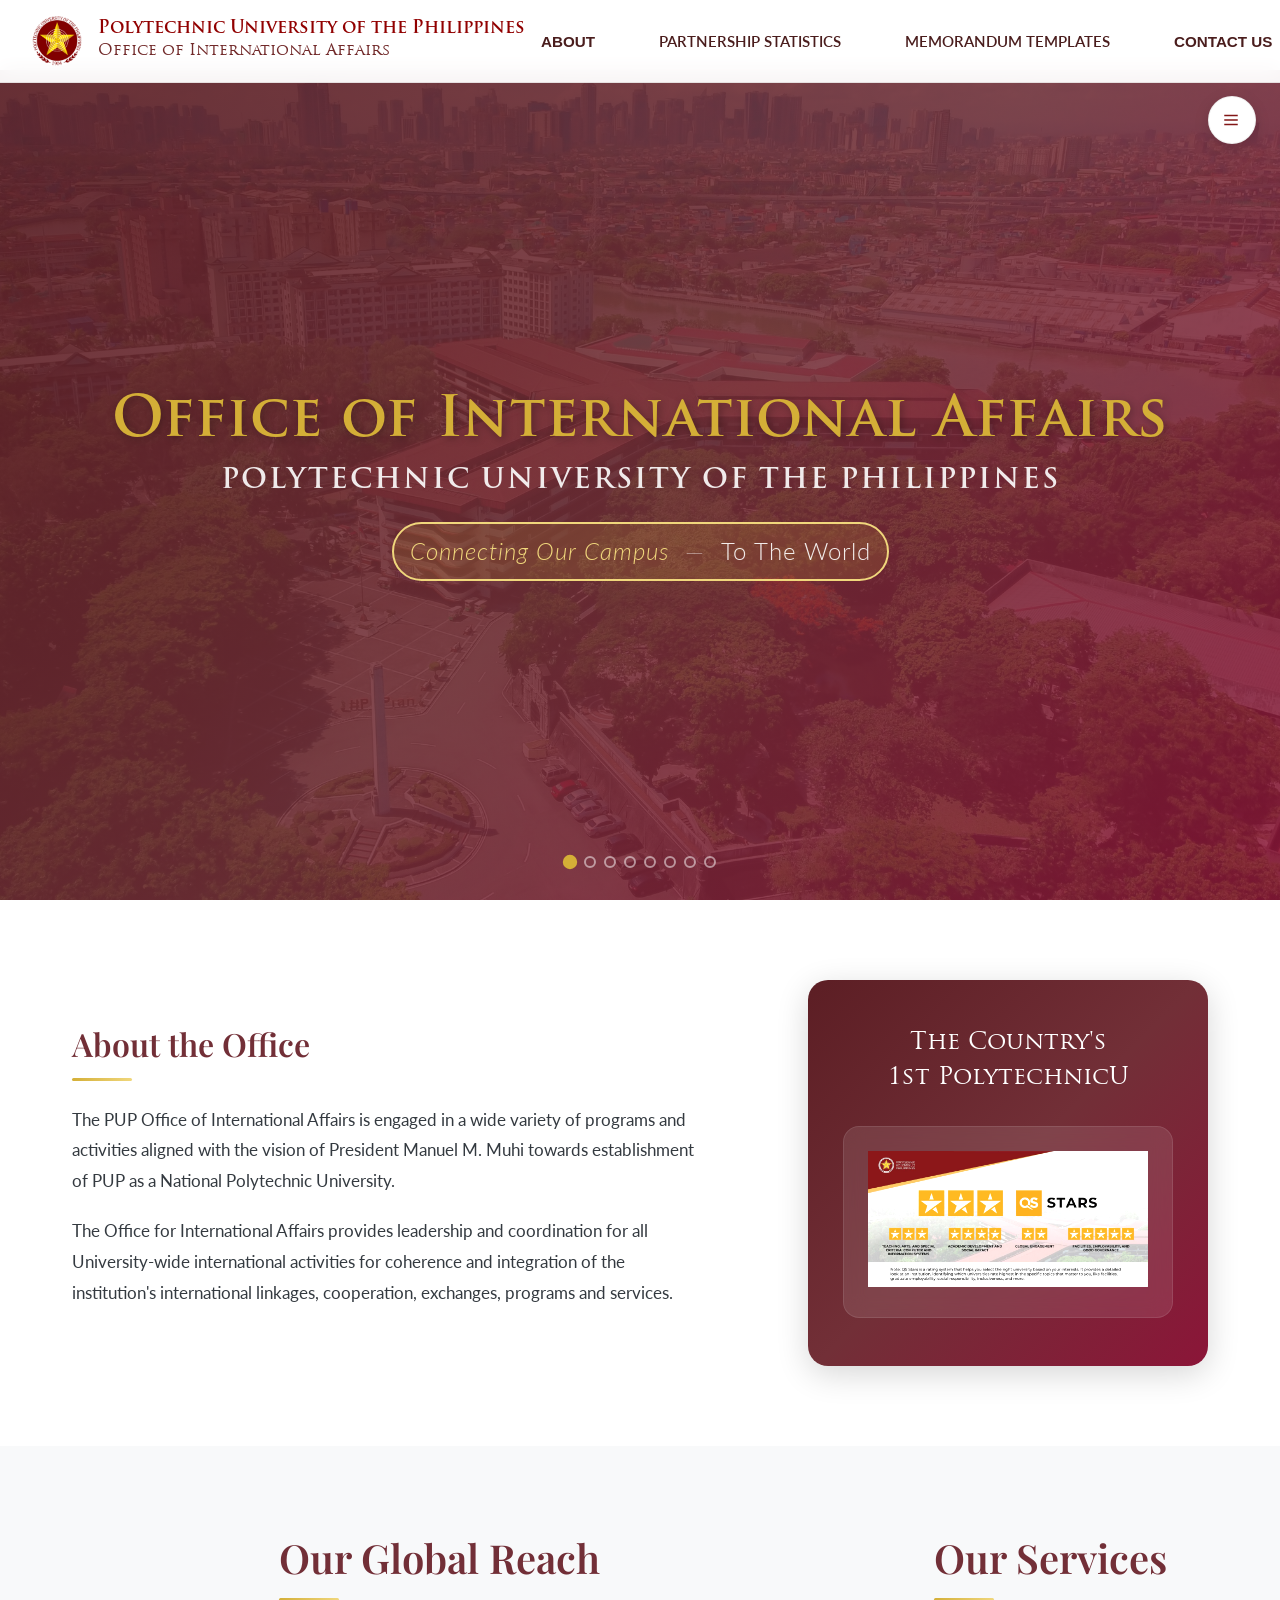
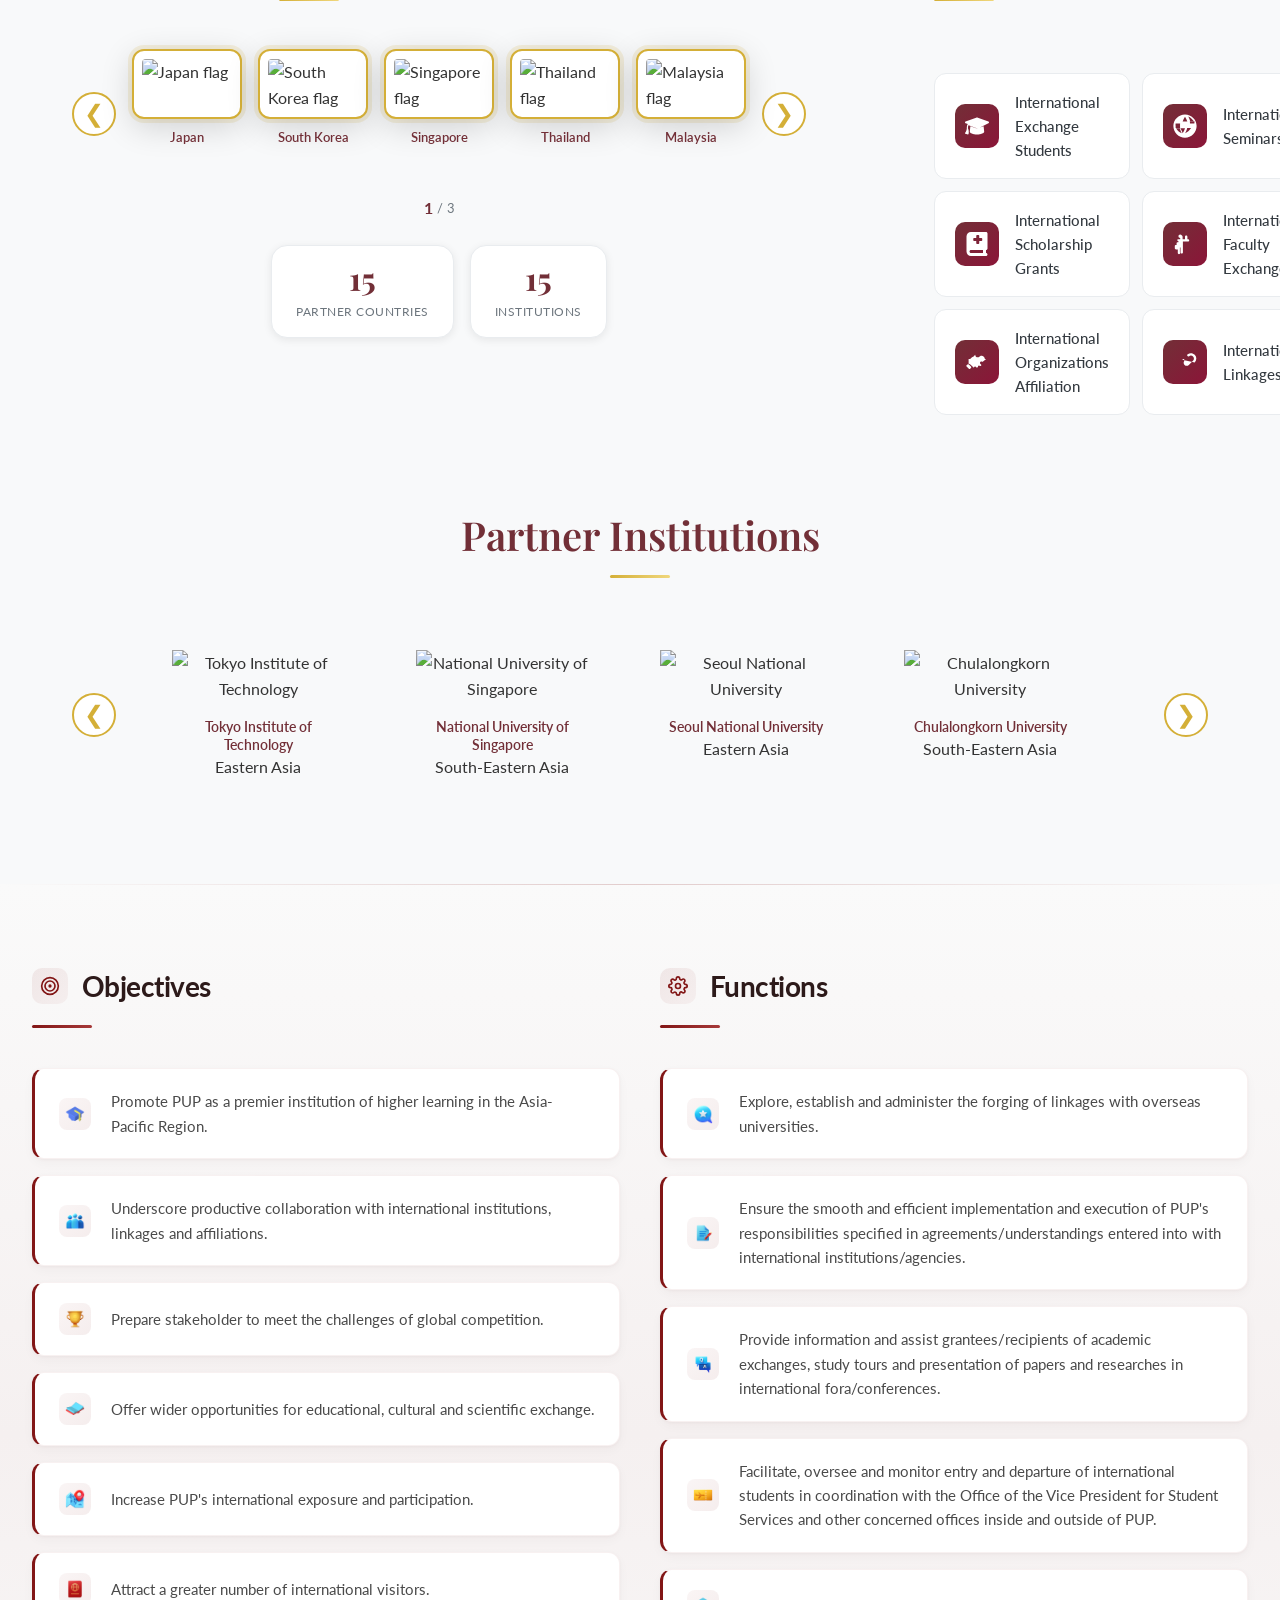
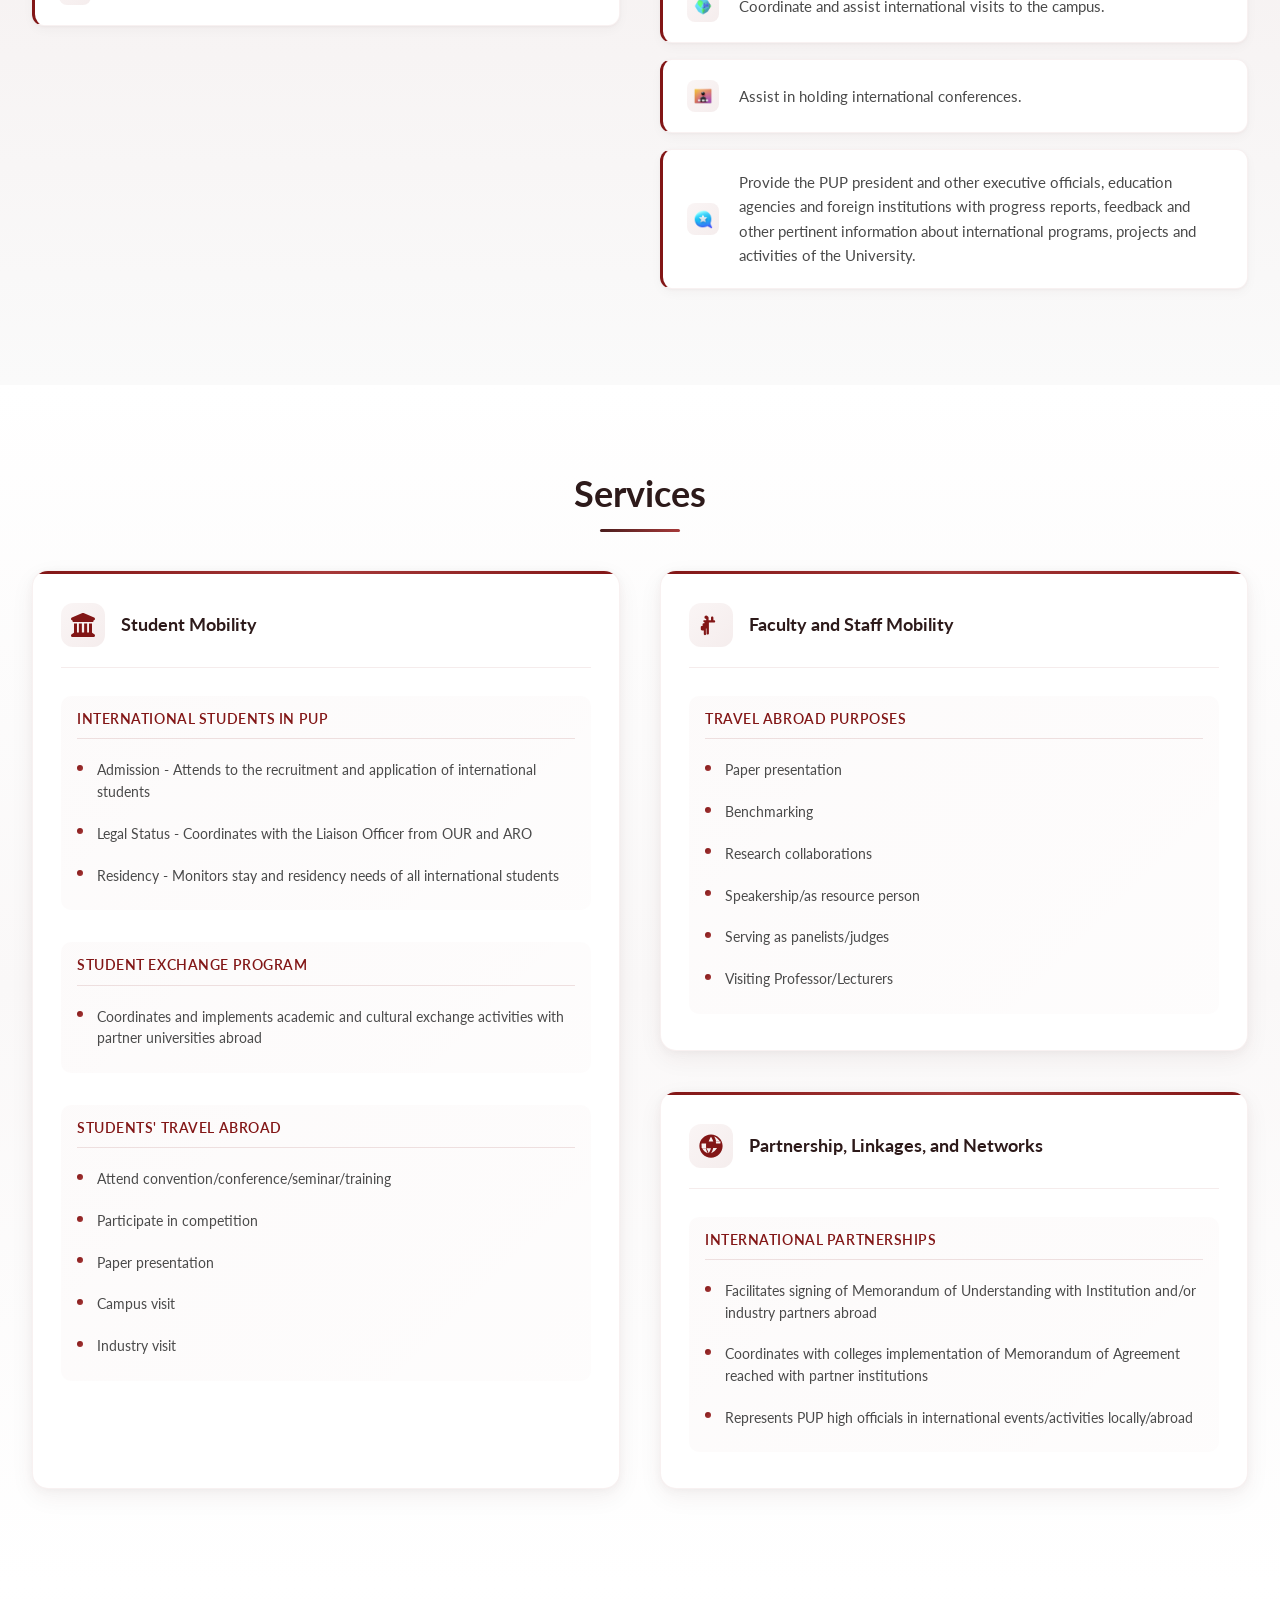
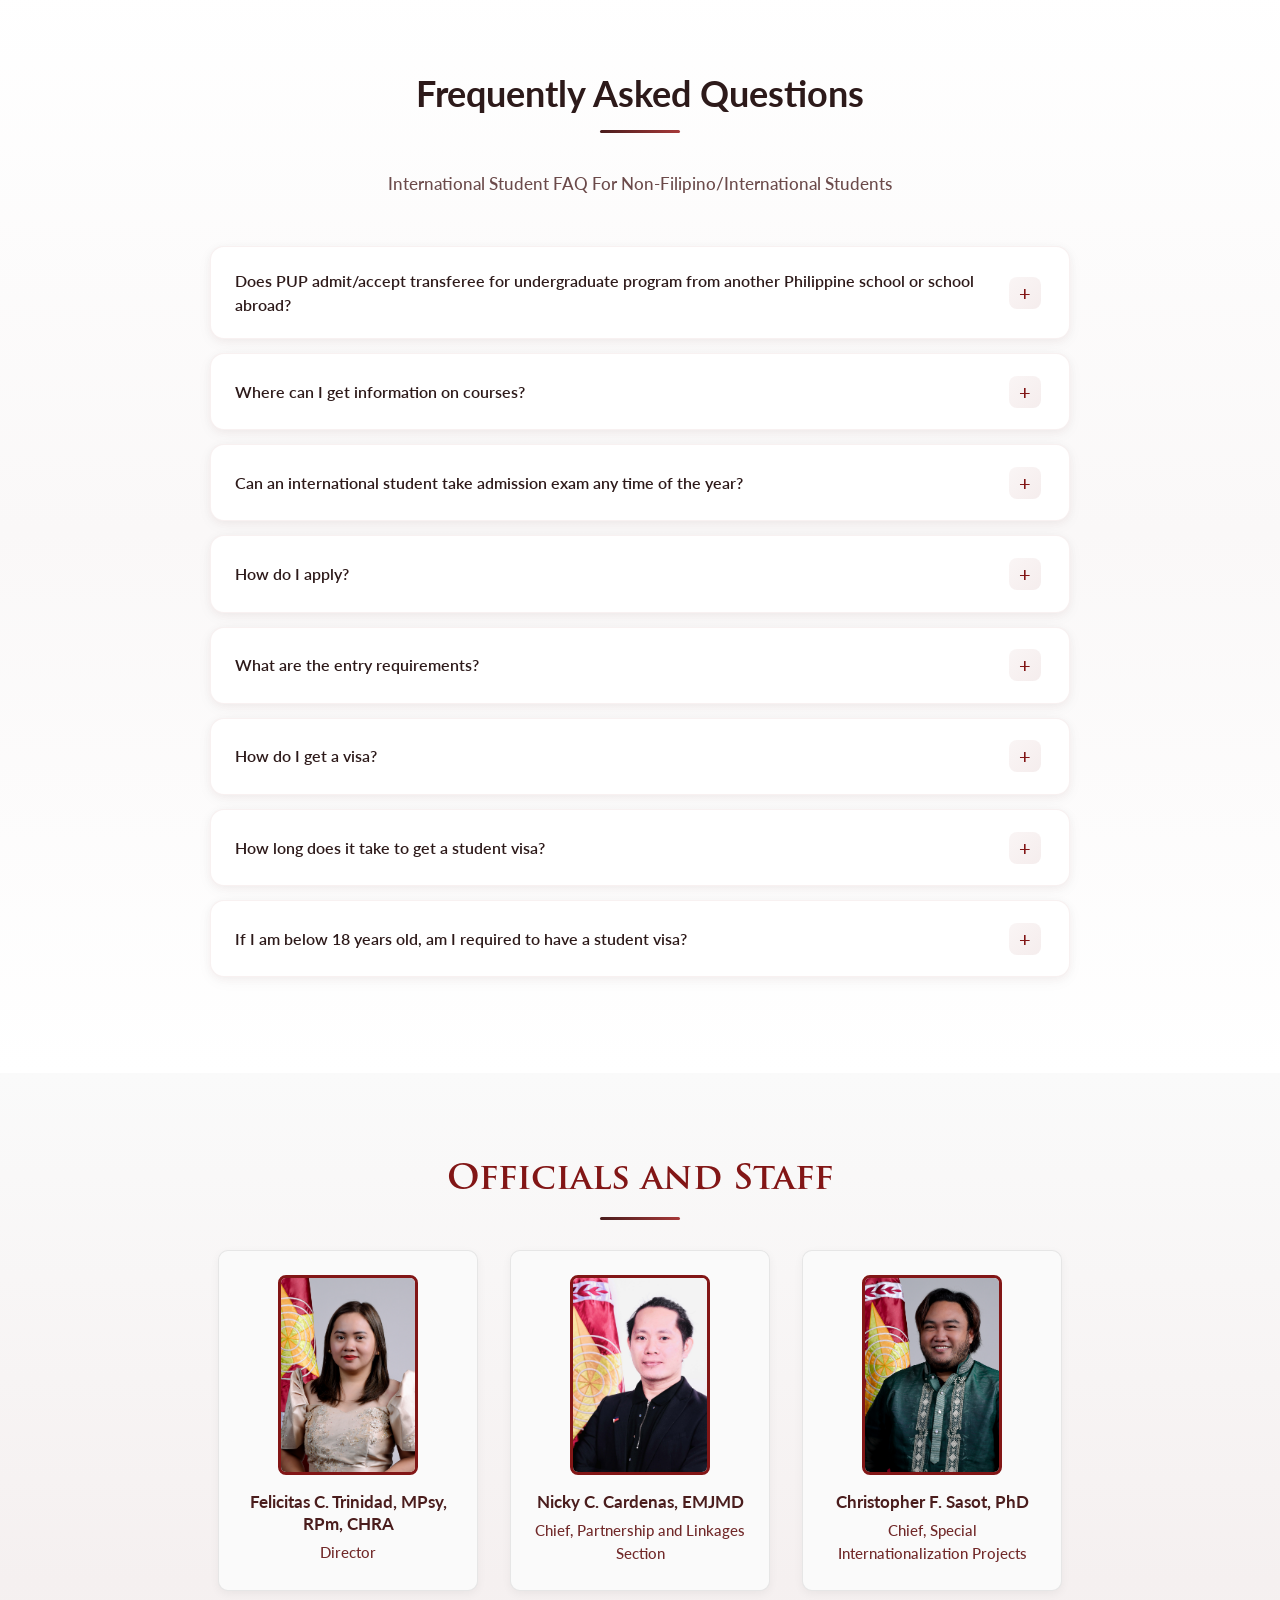
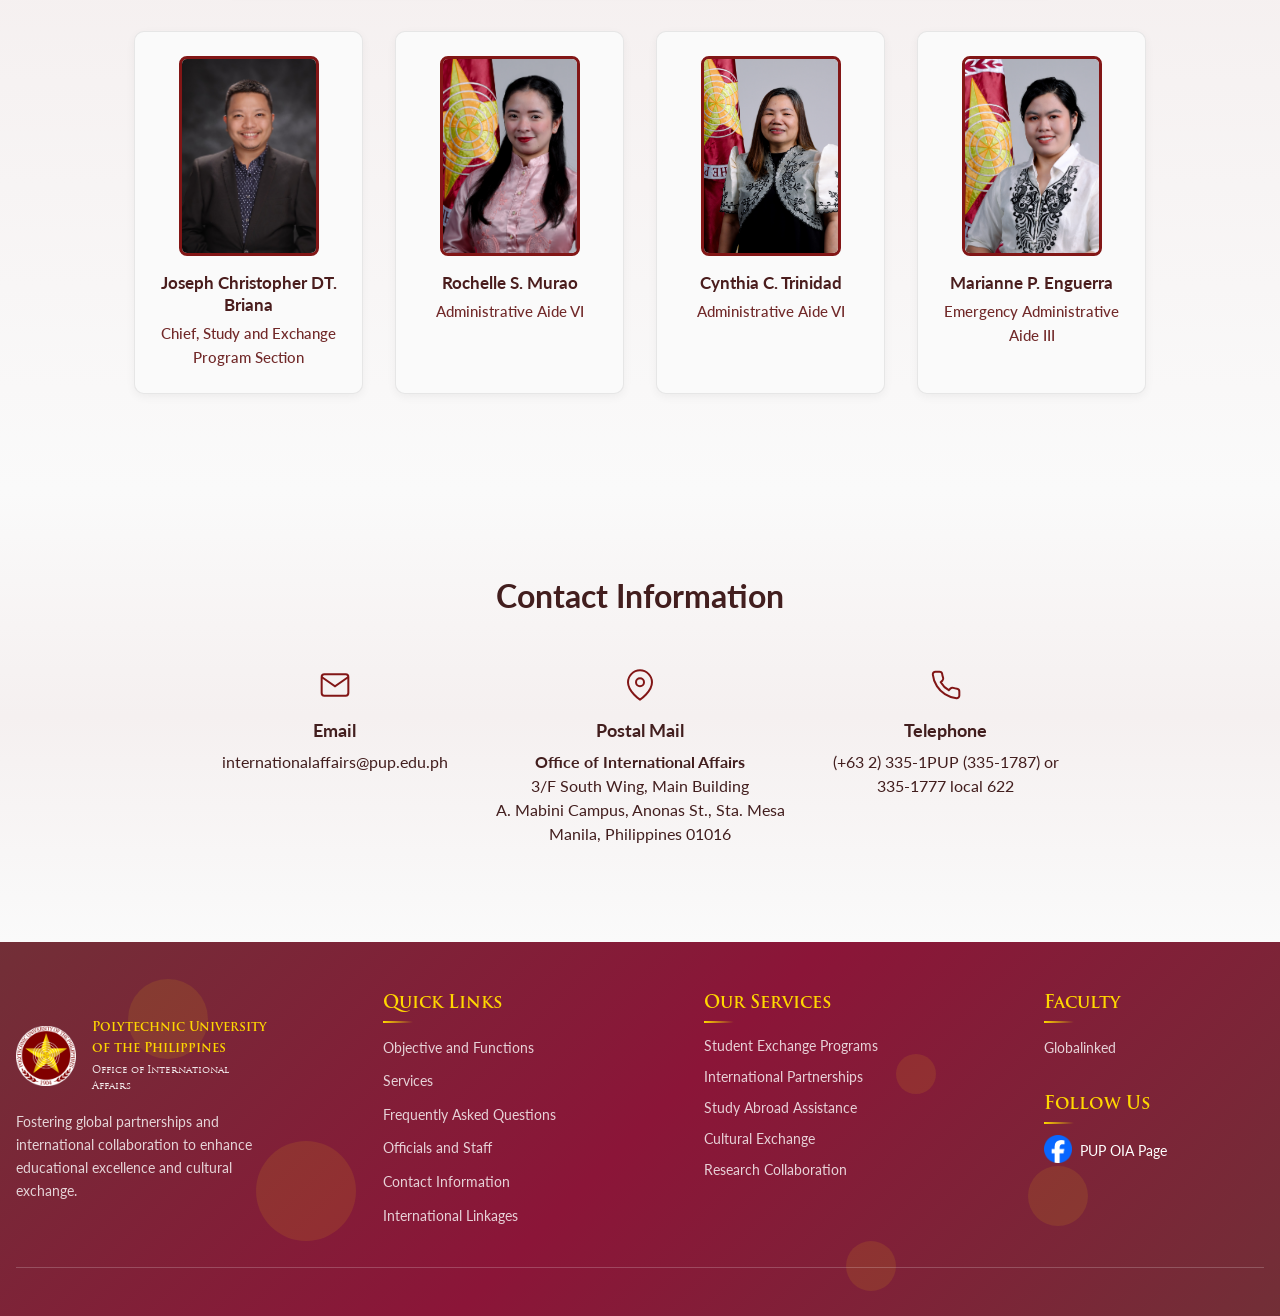
==== index.html @ 56d4d593 "Initial website upload" ====
<!DOCTYPE html>
<html lang="en">
<head>
  <meta charset="UTF-8" />
  <meta name="viewport" content="width=device-width, initial-scale=1.0" />
  <title>PUP Office of International Affairs</title>
  <link rel="stylesheet" href="css/styles.css" />
  <link href="https://fonts.googleapis.com/css2?family=Lato:wght@300;400;500;600;700&family=Playfair+Display:wght@400;600;700&display=swap" rel="stylesheet" />
</head>
<body>

<!-- ===== HEADER ===== -->
<header class="header" id="site-header">
  <div class="header-container">
    <a href="index.html" class="logo-section">
      <img src="assets/logo.png" alt="PUP Logo" class="logo" />
      <div class="university-info">
        <h1>Polytechnic University of the Philippines</h1>
        <p>Office of International Affairs</p>
      </div>
    </a>
    <div class="header-right">
      <nav class="nav" id="main-nav">
        <button class="nav-item" onclick="scrollToSection('about-hero-edge')">ABOUT</button>
        <a href="mou-moa.html" class="nav-item">PARTNERSHIP STATISTICS</a>
        <a href="templates.html" class="nav-item">MEMORANDUM TEMPLATES</a>
        <button class="nav-item" onclick="scrollToSection('contact')">CONTACT US</button>
      </nav>
      <button class="mobile-menu-toggle" id="mobile-menu-toggle" aria-label="Toggle menu">
        <span></span><span></span><span></span>
      </button>
    </div>
  </div>
</header>

<!-- ===== TOC BUTTON ===== -->
<div class="oia-toc-wrapper" id="toc-wrapper">
  <button type="button" class="oia-toc-button oia-toc-button--white" id="toc-button" aria-expanded="false" aria-label="Open table of contents">
    <svg class="oia-toc-icon" viewBox="0 0 24 24" fill="none" stroke="currentColor" stroke-width="2"><line x1="3" y1="6" x2="21" y2="6"/><line x1="3" y1="12" x2="21" y2="12"/><line x1="3" y1="18" x2="21" y2="18"/></svg>
    <span class="oia-toc-label">Table of Contents</span>
  </button>
  <div class="oia-toc-menu" id="toc-menu">
    <button class="oia-toc-link" onclick="scrollToSection('about-hero-edge')">
      <svg width="16" height="16" viewBox="0 0 24 24" fill="none" stroke="currentColor" stroke-width="2"><circle cx="12" cy="12" r="10"/><line x1="12" y1="16" x2="12" y2="12"/><line x1="12" y1="8" x2="12.01" y2="8"/></svg>
      About Us
    </button>
    <button class="oia-toc-link" onclick="scrollToSection('objectives')">
      <svg width="16" height="16" viewBox="0 0 24 24" fill="none" stroke="currentColor" stroke-width="2"><circle cx="12" cy="12" r="10"/><circle cx="12" cy="12" r="6"/><circle cx="12" cy="12" r="2"/></svg>
      Objectives &amp; Functions
    </button>
    <button class="oia-toc-link" onclick="scrollToSection('services')">
      <svg width="16" height="16" viewBox="0 0 24 24" fill="none" stroke="currentColor" stroke-width="2"><polygon points="12 2 2 7 12 12 22 7 12 2"/><polyline points="2 17 12 22 22 17"/><polyline points="2 12 12 17 22 12"/></svg>
      Services
    </button>
    <button class="oia-toc-link" onclick="scrollToSection('faq')">
      <svg width="16" height="16" viewBox="0 0 24 24" fill="none" stroke="currentColor" stroke-width="2"><circle cx="12" cy="12" r="10"/><path d="M9.09 9a3 3 0 0 1 5.83 1c0 2-3 3-3 3"/><line x1="12" y1="17" x2="12.01" y2="17"/></svg>
      FAQ
    </button>
    <button class="oia-toc-link" onclick="scrollToSection('officials')">
      <svg width="16" height="16" viewBox="0 0 24 24" fill="none" stroke="currentColor" stroke-width="2"><path d="M17 21v-2a4 4 0 0 0-4-4H5a4 4 0 0 0-4 4v2"/><circle cx="9" cy="7" r="4"/><path d="M23 21v-2a4 4 0 0 0-3-3.87"/><path d="M16 3.13a4 4 0 0 1 0 7.75"/></svg>
      Officials &amp; Staff
    </button>
    <button class="oia-toc-link" onclick="scrollToSection('contact')">
      <svg width="16" height="16" viewBox="0 0 24 24" fill="none" stroke="currentColor" stroke-width="2"><path d="M4 4h16c1.1 0 2 .9 2 2v12c0 1.1-.9 2-2 2H4c-1.1 0-2-.9-2-2V6c0-1.1.9-2 2-2z"/><polyline points="22,6 12,13 2,6"/></svg>
      Contact
    </button>
  </div>
</div>

<!-- ===== HERO / MAIN BANNER ===== -->
<section id="main-banner" class="oia-main-banner">
  <div class="oia-hero-section" id="hero-section">
    <div class="oia-hero-background">
      <div class="oia-hero-slide oia-hero-slide--active" style="background-image: url('assets/pup-main-building.jpg')"></div>
      <div class="oia-hero-slide" style="background-image: url('assets/oia/OIA_P1.jpg')"></div>
      <div class="oia-hero-slide" style="background-image: url('assets/oia/OIA_P2.jpg')"></div>
      <div class="oia-hero-slide" style="background-image: url('assets/pup-main-building.jpg')"></div>
      <div class="oia-hero-slide" style="background-image: url('assets/oia/OIA_P3.jpg')"></div>
      <div class="oia-hero-slide" style="background-image: url('assets/pup-main-building.jpg')"></div>
      <div class="oia-hero-slide" style="background-image: url('assets/oia/OIA_P4.jpg')"></div>
      <div class="oia-hero-slide" style="background-image: url('assets/pup-main-building.jpg')"></div>
      <div class="oia-hero-overlay"></div>
    </div>
    <div class="oia-hero-content">
      <h1 class="oia-hero-title">
        <span class="oia-title-accent">Office of International Affairs</span>
        <span class="oia-title-sub">Polytechnic University of the Philippines</span>
      </h1>
      <p class="oia-hero-tagline">
        <span class="oia-tagline-accent">Connecting Our Campus</span>
        <span class="oia-tagline-separator">&mdash;</span>
        <span class="oia-tagline-text">To The World</span>
      </p>
      <div class="oia-slide-indicators" id="slide-indicators">
        <button class="oia-slide-dot oia-slide-dot--active" data-slide="0" aria-label="Go to slide 1"></button>
        <button class="oia-slide-dot" data-slide="1" aria-label="Go to slide 2"></button>
        <button class="oia-slide-dot" data-slide="2" aria-label="Go to slide 3"></button>
        <button class="oia-slide-dot" data-slide="3" aria-label="Go to slide 4"></button>
        <button class="oia-slide-dot" data-slide="4" aria-label="Go to slide 5"></button>
        <button class="oia-slide-dot" data-slide="5" aria-label="Go to slide 6"></button>
        <button class="oia-slide-dot" data-slide="6" aria-label="Go to slide 7"></button>
        <button class="oia-slide-dot" data-slide="7" aria-label="Go to slide 8"></button>
      </div>
    </div>
  </div>

  <!-- Scroll marker for About Us -->
  <div id="about-hero-edge" style="height:0"></div>

  <!-- ===== ABOUT SECTION ===== -->
  <div id="about" class="oia-about-section">
    <div class="oia-section-container">
      <div class="oia-about-grid">
        <div class="oia-about-content">
          <h2 class="oia-about-title">About the Office</h2>
          <div class="oia-title-underline oia-title-underline--left"></div>
          <p class="oia-about-text">
            The PUP Office of International Affairs is engaged in a wide variety of programs and activities aligned with the vision of President Manuel M. Muhi towards establishment of PUP as a National Polytechnic University.
          </p>
          <p class="oia-about-text">
            The Office for International Affairs provides leadership and coordination for all University-wide international activities for coherence and integration of the institution's international linkages, cooperation, exchanges, programs and services.
          </p>
        </div>
        <div class="oia-recognition-card">
          <div class="oia-recognition-content">
            <div class="oia-polytechnic-text">
              <span class="oia-poly-line">The Country's</span>
              <span class="oia-poly-line">1st PolytechnicU</span>
            </div>
            <div class="oia-wuri-badge">
              <a href="assets/577342267_1281755067312027_5041505358784559960_n.jpg" target="_blank" rel="noopener noreferrer">
                <img src="assets/577342267_1281755067312027_5041505358784559960_n.jpg" alt="WURI Logo" class="oia-wuri-logo" />
              </a>
            </div>
          </div>
        </div>
      </div>
    </div>
  </div>

  <!-- ===== GLOBAL REACH & SERVICES ===== -->
  <div class="oia-global-section">
    <div class="oia-section-container">
      <div class="oia-global-content">
        <!-- Left: Our Global Reach -->
        <div class="oia-global-left">
          <div class="oia-global-header">
            <h2 class="oia-section-title">Our Global Reach</h2>
            <div class="oia-title-underline oia-title-underline--left"></div>
          </div>
          <div class="oia-flag-display">
            <div class="oia-flag-carousel-container">
              <button class="oia-carousel-arrow oia-carousel-arrow--left" id="flag-prev" aria-label="Previous countries">&#10094;</button>
              <div class="oia-flag-carousel-wrapper" id="flag-carousel">
                <!-- Flags will be populated by JS -->
                <div class="oia-flag-item oia-flag-item--active" data-index="0">
                  <div class="oia-flag-card">
                    <img src="https://flagcdn.com/ph.svg" alt="Philippines flag" class="oia-flag-img" />
                  </div>
                  <span class="oia-flag-name">Philippines</span>
                </div>
              </div>
              <button class="oia-carousel-arrow oia-carousel-arrow--right" id="flag-next" aria-label="Next countries">&#10095;</button>
            </div>
            <div class="oia-flag-counter">
              <span class="oia-counter-current" id="flag-counter-current">1</span>
              <span class="oia-counter-separator">/</span>
              <span class="oia-counter-total" id="flag-counter-total">1</span>
            </div>
          </div>
          <div class="oia-stats-row">
            <a href="mou-moa.html" class="oia-stat-box" style="cursor:pointer; text-decoration:none;">
              <span class="oia-stat-number" id="stat-countries">-</span>
              <span class="oia-stat-label">Partner Countries</span>
            </a>
            <a href="mou-moa.html" class="oia-stat-box" style="cursor:pointer; text-decoration:none;">
              <span class="oia-stat-number" id="stat-institutions">-</span>
              <span class="oia-stat-label">Institutions</span>
            </a>
          </div>
        </div>

        <!-- Right: Our Services -->
        <div class="oia-global-right">
          <div class="oia-services-header">
            <h2 class="oia-section-title">Our Services</h2>
            <div class="oia-title-underline oia-title-underline--left"></div>
          </div>
          <div class="oia-services-list">
            <div class="oia-service-item">
              <span class="oia-service-icon">
                <svg class="icon-svg" viewBox="0 0 640 512"><path fill="currentColor" d="M320 32c-8.1 0-16.1 1.4-23.7 4.1L15.8 137.4C6.3 140.9 0 149.9 0 160s6.3 19.1 15.8 22.6l57.9 20.9C57.3 229.3 48 259.8 48 291.9V320c0 28.4-10.8 57.7-22.3 80.8c-6.5 13-13.9 25.8-22.5 37.6C0 442.7-.9 448.3.9 453.4s6 8.9 11.2 10.2l64 16c4.2 1.1 8.7.3 12.4-2s6.3-6.1 7.1-10.4c8.6-42.8 4.3-81.2-2.1-108.7C90.3 344.3 86 329.8 80 320v-28.1c0-19.6 4.5-38.2 12.6-54.7l3.7-1.3 215.7 77.9c7.5 2.7 15.7 4.1 24 4.1s16.5-1.4 24-4.1L624.2 182.6c9.5-3.4 15.8-12.5 15.8-22.6s-6.3-19.1-15.8-22.6L343.7 36.1C336.1 33.4 328.1 32 320 32zM128 408c0 35.3 86 72 192 72s192-36.7 192-72l-15.3-145.4L343.7 317.8c-7.5 2.7-15.7 4.1-24 4.1s-16.5-1.4-24-4.1L142.3 262.6 128 408z"/></svg>
              </span>
              <span class="oia-service-title">International Exchange Students</span>
            </div>
            <div class="oia-service-item">
              <span class="oia-service-icon">
                <svg class="icon-svg" viewBox="0 0 496 512"><path fill="currentColor" d="M248 8C111 8 0 119 0 256s111 248 248 248 248-111 248-248S385 8 248 8zm193.2 152h-82.5c-9-44.4-24.1-82.2-43.2-109.1 50 18 90.6 57.5 125.7 109.1zM248 56c22.3 30.3 39.7 71.5 49.6 104H198.4c9.9-32.5 27.3-73.7 49.6-104zM48.2 248c-1.4-8-2.2-16.3-2.2-24 0-7.7.8-16 2.2-24h96.1c-1.5 15.7-2.3 31.8-2.3 48s.8 32.3 2.3 48H48.2zm7.6 56h82.5c9 44.4 24.1 82.2 43.2 109.1-50-18-90.6-57.5-125.7-109.1zM198.4 408c-9.9-32.5-27.3-73.7-49.6-104h99.2c-9.9 30.5-27.3 71.5-49.6 104zm52.8 1.1c19.1-26.9 34.2-64.7 43.2-109.1h82.5c-35.1 51.6-75.7 91.1-125.7 109.1zM351.7 248c1.5-15.7 2.3-31.8 2.3-48s-.8-32.3-2.3-48h96.1c1.4 8 2.2 16.3 2.2 24 0 7.7-.8 16-2.2 24H351.7z"/></svg>
              </span>
              <span class="oia-service-title">International Seminars/Fora</span>
            </div>
            <div class="oia-service-item">
              <span class="oia-service-icon">
                <svg class="icon-svg" viewBox="0 0 448 512"><path fill="currentColor" d="M96 0C43 0 0 43 0 96V416c0 53 43 96 96 96H384h32c17.7 0 32-14.3 32-32s-14.3-32-32-32V384c17.7 0 32-14.3 32-32V32c0-17.7-14.3-32-32-32H96zm0 384H352v64H96c-17.7 0-32-14.3-32-32s14.3-32 32-32zM208 80c0-8.8 7.2-16 16-16h32c8.8 0 16 7.2 16 16v48h48c8.8 0 16 7.2 16 16v32c0 8.8-7.2 16-16 16H272v48c0 8.8-7.2 16-16 16H224c-8.8 0-16-7.2-16-16V192H160c-8.8 0-16-7.2-16-16V144c0-8.8 7.2-16 16-16h48V80z"/></svg>
              </span>
              <span class="oia-service-title">International Scholarship Grants</span>
            </div>
            <div class="oia-service-item">
              <span class="oia-service-icon">
                <svg class="icon-svg" viewBox="0 0 640 512"><path fill="currentColor" d="M192 96a48 48 0 1 0 0-96 48 48 0 1 0 0 96zm-8 384V352h16V480c0 17.7 14.3 32 32 32s32-14.3 32-32V192h56 64 16c17.7 0 32-14.3 32-32s-14.3-32-32-32H384V64c0-17.7-14.3-32-32-32s-32 14.3-32 32v64H256V64c0-17.7-14.3-32-32-32s-32 14.3-32 32v64H136c-13.3 0-24 10.7-24 24s10.7 24 24 24h8v32H120c-13.3 0-24 10.7-24 24v48H72c-13.3 0-24 10.7-24 24v64c0 17.7 14.3 32 32 32h48v96c0 17.7 14.3 32 32 32s32-14.3 32-32z"/></svg>
              </span>
              <span class="oia-service-title">International Faculty Exchange</span>
            </div>
            <div class="oia-service-item">
              <span class="oia-service-icon">
                <svg class="icon-svg" viewBox="0 0 640 512"><path fill="currentColor" d="M272.2 64.6l-51.1 51.1c-15.3 4.2-29.5 11.9-41.5 22.5L153 161.9C142.8 171 129.5 176 115.8 176H96V304c20.4 .6 39.8 8.9 54.3 23.4l35.6 35.6 7 7c0 0 0 0 0 0L219.9 397c6.2 6.2 16.4 6.2 22.6 0c1.7-1.7 3-3.7 3.7-5.8c2.8-7.7 9.3-13.5 17.3-15.3s16.4 .6 22.2 6.5L296.5 393c11.6 11.6 30.4 11.6 42 0c5.4-5.4 8.3-12.3 8.6-19.4c.4-8.8 5.2-16.6 13.1-20.8s17.2-3.9 24.7 1.2l11.1 7.6c8.8 6 20.8 4.9 28.4-2.7l7.9-7.9c6.1-6.1 6.1-16 0-22.1l-23.6-23.6c-6.6-6.6-10.3-15.5-10.3-24.8c0-9.3 3.7-18.2 10.3-24.8l21.7-21.7c3.3 3.6 7.1 6.9 11.2 9.6l0 0c12.1 7.8 27.5 7.5 39.3-.5L564.8 176H528V166.5c0-14.7-5.8-28.9-16.1-39.3L486.3 101.5c-9.5-9.5-22.2-14.9-35.6-14.9H432.5c-8 0-15.7 2.5-22.2 7.2l-36.8 26.3c-6.5 4.6-14.2 7.2-22.2 7.2H315.9C295.1 127.3 276.2 99 272.2 64.6zM42.3 377.7c-4.3-4.3-6.7-10.2-6.7-16.3s2.4-12 6.7-16.3l25.1-25.1c4.3-4.3 10.2-6.7 16.3-6.7s12 2.4 16.3 6.7l9.2 9.2 42 42 9.2 9.2c4.3 4.3 6.7 10.2 6.7 16.3s-2.4 12-6.7 16.3l-25.1 25.1c-4.3 4.3-10.2 6.7-16.3 6.7s-12-2.4-16.3-6.7L42.3 377.7z"/></svg>
              </span>
              <span class="oia-service-title">International Organizations Affiliation</span>
            </div>
            <div class="oia-service-item">
              <span class="oia-service-icon">
                <svg class="icon-svg" viewBox="0 0 640 512"><path fill="currentColor" d="M579.8 267.7c56.5-56.5 56.5-148 0-204.5c-50-50-128.8-56.5-186.3-15.4l-1.6 1.1c-14.4 10.3-17.7 30.3-7.4 44.6s30.3 17.7 44.6 7.4l1.6-1.1c32.1-22.9 76-19.3 103.8 8.6c31.5 31.5 31.5 82.5 0 114L422.3 334.8c-31.5 31.5-82.5 31.5-114 0c-27.9-27.9-31.5-71.8-8.6-103.8l1.1-1.6c10.3-14.4 6.9-34.4-7.4-44.6s-34.4-6.9-44.6 7.4l-1.1 1.6C206 eli250.5 212.5 329.3 262.4 379.2c56.5 56.5 148 56.5 204.5 0L579.8 267.7zM60.2 244.3c-56.5 56.5-56.5 148 0 204.5c50 50 128.8 56.5 186.3 15.4l1.6-1.1c14.4-10.3 17.7-30.3 7.4-44.6s-30.3-17.7-44.6-7.4l-1.6 1.1c-32.1 22.9-76 19.3-103.8-8.6C74 372.1 74 321.1 105.5 289.5L217.7 177.2c31.5-31.5 82.5-31.5 114 0c27.9 27.9 31.5 71.8 8.6 103.8l-1.1 1.6c-10.3 14.4-6.9 34.4 7.4 44.6s34.4 6.9 44.6-7.4l1.1-1.6C433.5 261.5 427 182.7 377.1 132.8c-56.5-56.5-148-56.5-204.5 0L60.2 244.3z"/></svg>
              </span>
              <span class="oia-service-title">International Linkages</span>
            </div>
          </div>
        </div>
      </div>
    </div>
  </div>

  <!-- ===== PARTNER INSTITUTIONS ===== -->
  <div class="oia-partners-section">
    <div class="oia-section-container">
      <div class="oia-partners-header">
        <h2 class="oia-section-title">Partner Institutions</h2>
        <div class="oia-title-underline"></div>
      </div>
      <div class="oia-partners-carousel-container" id="partners-carousel-container">
        <button class="oia-carousel-arrow oia-carousel-arrow--left" id="partner-prev" aria-label="Previous institutions">&#10094;</button>
        <div class="oia-partners-carousel-wrapper">
          <div class="oia-partners-carousel" id="partners-carousel">
            <!-- Partner cards will be populated by JS -->
          </div>
        </div>
        <button class="oia-carousel-arrow oia-carousel-arrow--right" id="partner-next" aria-label="Next institutions">&#10095;</button>
      </div>
      <div class="oia-partners-loading" id="partners-loading">
        <div class="oia-loading-spinner"></div>
        <p>Loading partner institutions...</p>
      </div>
    </div>
  </div>
</section>

<!-- ===== OBJECTIVES & FUNCTIONS ===== -->
<section class="pup-io-objectives-functions" id="objectives">
  <div class="pup-io-container">
    <div class="pup-io-content-grid">
      <!-- Objectives -->
      <div class="pup-io-objectives-section">
        <div class="pup-io-section-header">
          <svg class="pup-io-section-icon" viewBox="0 0 24 24" fill="currentColor"><circle cx="12" cy="12" r="10" fill="none" stroke="currentColor" stroke-width="2"/><circle cx="12" cy="12" r="6" fill="none" stroke="currentColor" stroke-width="2"/><circle cx="12" cy="12" r="2"/></svg>
          <h3 class="pup-io-section-title">Objectives</h3>
        </div>
        <div class="pup-io-cards-container">
          <div class="pup-io-objective-card">
            <img src="assets/gradcap.png" alt="Icon" class="pup-io-card-icon-img" />
            <p class="pup-io-card-text">Promote PUP as a premier institution of higher learning in the Asia-Pacific Region.</p>
          </div>
          <div class="pup-io-objective-card">
            <img src="assets/collaboration.png" alt="Icon" class="pup-io-card-icon-img" />
            <p class="pup-io-card-text">Underscore productive collaboration with international institutions, linkages and affiliations.</p>
          </div>
          <div class="pup-io-objective-card">
            <img src="assets/trophy.png" alt="Icon" class="pup-io-card-icon-img" />
            <p class="pup-io-card-text">Prepare stakeholder to meet the challenges of global competition.</p>
          </div>
          <div class="pup-io-objective-card">
            <img src="assets/learning.png" alt="Icon" class="pup-io-card-icon-img" />
            <p class="pup-io-card-text">Offer wider opportunities for educational, cultural and scientific exchange.</p>
          </div>
          <div class="pup-io-objective-card">
            <img src="assets/global-map.png" alt="Icon" class="pup-io-card-icon-img" />
            <p class="pup-io-card-text">Increase PUP's international exposure and participation.</p>
          </div>
          <div class="pup-io-objective-card">
            <img src="assets/passport.png" alt="Icon" class="pup-io-card-icon-img" />
            <p class="pup-io-card-text">Attract a greater number of international visitors.</p>
          </div>
        </div>
      </div>

      <!-- Functions -->
      <div class="pup-io-functions-section">
        <div class="pup-io-section-header">
          <svg class="pup-io-section-icon" viewBox="0 0 24 24" fill="none" stroke="currentColor" stroke-width="2"><circle cx="12" cy="12" r="3"/><path d="M19.4 15a1.65 1.65 0 0 0 .33 1.82l.06.06a2 2 0 0 1 0 2.83 2 2 0 0 1-2.83 0l-.06-.06a1.65 1.65 0 0 0-1.82-.33 1.65 1.65 0 0 0-1 1.51V21a2 2 0 0 1-2 2 2 2 0 0 1-2-2v-.09A1.65 1.65 0 0 0 9 19.4a1.65 1.65 0 0 0-1.82.33l-.06.06a2 2 0 0 1-2.83 0 2 2 0 0 1 0-2.83l.06-.06A1.65 1.65 0 0 0 4.68 15a1.65 1.65 0 0 0-1.51-1H3a2 2 0 0 1-2-2 2 2 0 0 1 2-2h.09A1.65 1.65 0 0 0 4.6 9a1.65 1.65 0 0 0-.33-1.82l-.06-.06a2 2 0 0 1 0-2.83 2 2 0 0 1 2.83 0l.06.06A1.65 1.65 0 0 0 9 4.68a1.65 1.65 0 0 0 1-1.51V3a2 2 0 0 1 2-2 2 2 0 0 1 2 2v.09a1.65 1.65 0 0 0 1 1.51 1.65 1.65 0 0 0 1.82-.33l.06-.06a2 2 0 0 1 2.83 0 2 2 0 0 1 0 2.83l-.06.06a1.65 1.65 0 0 0-.33 1.82V9a1.65 1.65 0 0 0 1.51 1H21a2 2 0 0 1 2 2 2 2 0 0 1-2 2h-.09a1.65 1.65 0 0 0-1.51 1z"/></svg>
          <h3 class="pup-io-section-title">Functions</h3>
        </div>
        <div class="pup-io-cards-container">
          <div class="pup-io-function-card">
            <img src="assets/feedback.png" alt="Icon" class="pup-io-card-icon-img" />
            <p class="pup-io-card-text">Explore, establish and administer the forging of linkages with overseas universities.</p>
          </div>
          <div class="pup-io-function-card">
            <img src="assets/agreement.png" alt="Icon" class="pup-io-card-icon-img" />
            <p class="pup-io-card-text">Ensure the smooth and efficient implementation and execution of PUP's responsibilities specified in agreements/understandings entered into with international institutions/agencies.</p>
          </div>
          <div class="pup-io-function-card">
            <img src="assets/Info-icon.png" alt="Icon" class="pup-io-card-icon-img" />
            <p class="pup-io-card-text">Provide information and assist grantees/recipients of academic exchanges, study tours and presentation of papers and researches in international fora/conferences.</p>
          </div>
          <div class="pup-io-function-card">
            <img src="assets/student-travel.png" alt="Icon" class="pup-io-card-icon-img" />
            <p class="pup-io-card-text">Facilitate, oversee and monitor entry and departure of international students in coordination with the Office of the Vice President for Student Services and other concerned offices inside and outside of PUP.</p>
          </div>
          <div class="pup-io-function-card">
            <img src="assets/tour.png" alt="Icon" class="pup-io-card-icon-img" />
            <p class="pup-io-card-text">Coordinate and assist international visits to the campus.</p>
          </div>
          <div class="pup-io-function-card">
            <img src="assets/conference.png" alt="Icon" class="pup-io-card-icon-img" />
            <p class="pup-io-card-text">Assist in holding international conferences.</p>
          </div>
          <div class="pup-io-function-card">
            <img src="assets/feedback.png" alt="Icon" class="pup-io-card-icon-img" />
            <p class="pup-io-card-text">Provide the PUP president and other executive officials, education agencies and foreign institutions with progress reports, feedback and other pertinent information about international programs, projects and activities of the University.</p>
          </div>
        </div>
      </div>
    </div>
  </div>
</section>

<!-- ===== SERVICES ===== -->
<section id="services" class="services">
  <div class="container">
    <h2 class="section-title">Services</h2>
    <div class="services-grid">
      <!-- Student Mobility -->
      <div class="service-card">
        <div class="service-header">
          <div class="service-icon">
            <svg class="service-icon-img icon-svg" viewBox="0 0 512 512"><path fill="currentColor" d="M243.4 2.6l-224 96c-14 6-21.8 21-18.7 35.8S16.8 160 32 160v8c0 13.3 10.7 24 24 24H456c13.3 0 24-10.7 24-24v-8c15.2 0 28.3-10.7 31.3-25.6s-4.7-29.8-18.7-35.8l-224-96c-8-3.4-17.2-3.4-25.2 0zM128 224H64V420.3c-.6.3-1.2.7-1.8 1.1l-48 32c-11.7 7.8-17 22.4-12.9 35.9S17.9 512 32 512H480c14.1 0 26.5-9.2 30.6-22.7s-1.1-28.1-12.9-35.9l-48-32c-.6-.4-1.2-.7-1.8-1.1V224H384V416H344V224H280V416H232V224H168V416H128V224z"/></svg>
          </div>
          <h3>Student Mobility</h3>
        </div>
        <div class="service-content">
          <div class="subsection">
            <h4>International Students in PUP</h4>
            <ul>
              <li>Admission - Attends to the recruitment and application of international students</li>
              <li>Legal Status - Coordinates with the Liaison Officer from OUR and ARO</li>
              <li>Residency - Monitors stay and residency needs of all international students</li>
            </ul>
          </div>
          <div class="subsection">
            <h4>Student Exchange Program</h4>
            <ul>
              <li>Coordinates and implements academic and cultural exchange activities with partner universities abroad</li>
            </ul>
          </div>
          <div class="subsection">
            <h4>Students' Travel Abroad</h4>
            <ul>
              <li>Attend convention/conference/seminar/training</li>
              <li>Participate in competition</li>
              <li>Paper presentation</li>
              <li>Campus visit</li>
              <li>Industry visit</li>
            </ul>
          </div>
        </div>
      </div>

      <!-- Faculty and Staff Mobility -->
      <div class="service-card faculty-staff">
        <div class="service-header">
          <div class="service-icon">
            <svg class="service-icon-img icon-svg" viewBox="0 0 640 512"><path fill="currentColor" d="M192 96a48 48 0 1 0 0-96 48 48 0 1 0 0 96zm-8 384V352h16V480c0 17.7 14.3 32 32 32s32-14.3 32-32V192h56 64 16c17.7 0 32-14.3 32-32s-14.3-32-32-32H384V64c0-17.7-14.3-32-32-32s-32 14.3-32 32v64H256V64c0-17.7-14.3-32-32-32s-32 14.3-32 32v64H136c-13.3 0-24 10.7-24 24s10.7 24 24 24h8v32H120c-13.3 0-24 10.7-24 24v48H72c-13.3 0-24 10.7-24 24v64c0 17.7 14.3 32 32 32h48v96c0 17.7 14.3 32 32 32s32-14.3 32-32z"/></svg>
          </div>
          <h3>Faculty and Staff Mobility</h3>
        </div>
        <div class="service-content">
          <div class="subsection">
            <h4>Travel Abroad Purposes</h4>
            <ul>
              <li>Paper presentation</li>
              <li>Benchmarking</li>
              <li>Research collaborations</li>
              <li>Speakership/as resource person</li>
              <li>Serving as panelists/judges</li>
              <li>Visiting Professor/Lecturers</li>
            </ul>
          </div>
        </div>
      </div>

      <!-- Partnership, Linkages, and Networks -->
      <div class="service-card">
        <div class="service-header">
          <div class="service-icon">
            <svg class="service-icon-img icon-svg" viewBox="0 0 496 512"><path fill="currentColor" d="M248 8C111 8 0 119 0 256s111 248 248 248 248-111 248-248S385 8 248 8zm193.2 152h-82.5c-9-44.4-24.1-82.2-43.2-109.1 50 18 90.6 57.5 125.7 109.1zM248 56c22.3 30.3 39.7 71.5 49.6 104H198.4c9.9-32.5 27.3-73.7 49.6-104zM48.2 248c-1.4-8-2.2-16.3-2.2-24 0-7.7.8-16 2.2-24h96.1c-1.5 15.7-2.3 31.8-2.3 48s.8 32.3 2.3 48H48.2zm7.6 56h82.5c9 44.4 24.1 82.2 43.2 109.1-50-18-90.6-57.5-125.7-109.1zM198.4 408c-9.9-32.5-27.3-73.7-49.6-104h99.2c-9.9 30.5-27.3 71.5-49.6 104zm52.8 1.1c19.1-26.9 34.2-64.7 43.2-109.1h82.5c-35.1 51.6-75.7 91.1-125.7 109.1zM351.7 248c1.5-15.7 2.3-31.8 2.3-48s-.8-32.3-2.3-48h96.1c1.4 8 2.2 16.3 2.2 24 0 7.7-.8 16-2.2 24H351.7z"/></svg>
          </div>
          <h3>Partnership, Linkages, and Networks</h3>
        </div>
        <div class="service-content">
          <div class="subsection">
            <h4>International Partnerships</h4>
            <ul>
              <li>Facilitates signing of Memorandum of Understanding with Institution and/or industry partners abroad</li>
              <li>Coordinates with colleges implementation of Memorandum of Agreement reached with partner institutions</li>
              <li>Represents PUP high officials in international events/activities locally/abroad</li>
            </ul>
          </div>
        </div>
      </div>
    </div>
  </div>
</section>

<!-- ===== FAQ ===== -->
<section id="faq" class="faq">
  <div class="container">
    <h2 class="section-title">Frequently Asked Questions</h2>
    <h3 class="section-subtitle">International Student FAQ For Non-Filipino/International Students</h3>
    <div class="faq-container" id="faq-container">
      <div class="faq-item">
        <button class="faq-question" onclick="toggleFAQ(this)">
          <span>Does PUP admit/accept transferee for undergraduate program from another Philippine school or school abroad?</span>
          <span class="faq-icon">+</span>
        </button>
        <div class="faq-answer"><p>YES. A letter of intent addressed to the University President thru the Vice-President for Academic Affairs should be sent/submitted.</p></div>
      </div>
      <div class="faq-item">
        <button class="faq-question" onclick="toggleFAQ(this)">
          <span>Where can I get information on courses?</span>
          <span class="faq-icon">+</span>
        </button>
        <div class="faq-answer"><p>Polytechnic University of the Philippines has a wide range of courses at various levels - Bachelors, Masters, and Doctorate. For information please browse the programs offered in undergraduate and graduate levels.</p></div>
      </div>
      <div class="faq-item">
        <button class="faq-question" onclick="toggleFAQ(this)">
          <span>Can an international student take admission exam any time of the year?</span>
          <span class="faq-icon">+</span>
        </button>
        <div class="faq-answer"><p>Yes, provided they take the exam during the admission exam schedule in time for the enrollment schedule for first or second semester or summer.</p></div>
      </div>
      <div class="faq-item">
        <button class="faq-question" onclick="toggleFAQ(this)">
          <span>How do I apply?</span>
          <span class="faq-icon">+</span>
        </button>
        <div class="faq-answer"><p>For application procedures and other requirements, please click <a href="https://www.pup.edu.ph/international/requirements" target="_blank" rel="noopener noreferrer">here.</a></p></div>
      </div>
      <div class="faq-item">
        <button class="faq-question" onclick="toggleFAQ(this)">
          <span>What are the entry requirements?</span>
          <span class="faq-icon">+</span>
        </button>
        <div class="faq-answer"><p>Applicants should meet PUP's academic, English language and document requirements. Applicants should take the PUP Admission Examination for International Students at the PUP Main Campus.</p></div>
      </div>
      <div class="faq-item">
        <button class="faq-question" onclick="toggleFAQ(this)">
          <span>How do I get a visa?</span>
          <span class="faq-icon">+</span>
        </button>
        <div class="faq-answer"><p>After meeting all the requirements (academic, language and documentary) PUP Registrar will issue a Notice of Acceptance needed for converting current visa to student visa. The Liaison Officer of PUP will assist student at the Bureau of Immigration.</p></div>
      </div>
      <div class="faq-item">
        <button class="faq-question" onclick="toggleFAQ(this)">
          <span>How long does it take to get a student visa?</span>
          <span class="faq-icon">+</span>
        </button>
        <div class="faq-answer"><p>Processing of student visa conversion takes at most 2-3 months provided documents are complete and duly authenticated by the Philippine Foreign Service Post in the applicant's country of origin. PUP Liaison officer facilitates student visa processing.</p></div>
      </div>
      <div class="faq-item">
        <button class="faq-question" onclick="toggleFAQ(this)">
          <span>If I am below 18 years old, am I required to have a student visa?</span>
          <span class="faq-icon">+</span>
        </button>
        <div class="faq-answer"><p>A Special Study Permit (SSP) from the Philippine Bureau of Immigration is required for a student below 18 years old. PUP Liaison Officer will assist in securing the SSP.</p></div>
      </div>
    </div>
  </div>
</section>

<!-- ===== OFFICIALS ===== -->
<section id="officials" class="officials">
  <div class="container">
    <h2 class="section-title">Officials and Staff</h2>
    <div class="officials-grid">
      <div class="officials-row top">
        <div class="official-card">
          <div class="official-image"><img src="assets/oia/OIA_Felicitas C. Trinidad (1).jpg" alt="Felicitas C. Trinidad" /></div>
          <div class="official-info">
            <h3>Felicitas C. Trinidad, MPsy, RPm, CHRA</h3>
            <p>Director</p>
          </div>
        </div>
        <div class="official-card">
          <div class="official-image"><img src="assets/Sir Nicky.jpg" alt="Nicky C. Cardenas" /></div>
          <div class="official-info">
            <h3>Nicky C. Cardenas, EMJMD</h3>
            <p>Chief, Partnership and Linkages Section</p>
          </div>
        </div>
        <div class="official-card">
          <div class="official-image"><img src="assets/oia/OIA_Christoper F. Sasot (1).jpg" alt="Christopher F. Sasot" /></div>
          <div class="official-info">
            <h3>Christopher F. Sasot, PhD</h3>
            <p>Chief, Special Internationalization Projects</p>
          </div>
        </div>
      </div>
      <div class="officials-row bottom">
        <div class="official-card">
          <div class="official-image"><img src="assets/IMG_2031.JPG" alt="Joseph Christopher DT. Briana" /></div>
          <div class="official-info">
            <h3>Joseph Christopher DT. Briana</h3>
            <p>Chief, Study and Exchange Program Section</p>
          </div>
        </div>
        <div class="official-card">
          <div class="official-image"><img src="assets/oia/OIA_Rochelle S. Murao (2).jpg" alt="Rochelle S. Murao" /></div>
          <div class="official-info">
            <h3>Rochelle S. Murao</h3>
            <p>Administrative Aide VI</p>
          </div>
        </div>
        <div class="official-card">
          <div class="official-image"><img src="assets/oia/OIA_Cynthia C. Trinidad.jpg" alt="Cynthia C. Trinidad" /></div>
          <div class="official-info">
            <h3>Cynthia C. Trinidad</h3>
            <p>Administrative Aide VI</p>
          </div>
        </div>
        <div class="official-card">
          <div class="official-image"><img src="assets/oia/OIA_Marianne P. Enguerra (2).jpg" alt="Marianne P. Enguerra" /></div>
          <div class="official-info">
            <h3>Marianne P. Enguerra</h3>
            <p>Emergency Administrative Aide III</p>
          </div>
        </div>
      </div>
    </div>
  </div>
</section>

<!-- ===== CONTACT ===== -->
<section class="contact-section" id="contact">
  <div class="contact-container">
    <div class="contact-info-centered">
      <h2>Contact Information</h2>
      <div class="contact-items-row">
        <div class="contact-item">
          <svg class="contact-icon-svg" viewBox="0 0 24 24" fill="none" stroke="currentColor" stroke-width="1.5"><path d="M4 4h16c1.1 0 2 .9 2 2v12c0 1.1-.9 2-2 2H4c-1.1 0-2-.9-2-2V6c0-1.1.9-2 2-2z"/><polyline points="22,6 12,13 2,6"/></svg>
          <div>
            <h3>Email</h3>
            <p>internationalaffairs@pup.edu.ph</p>
          </div>
        </div>
        <div class="contact-item">
          <svg class="contact-icon-svg" viewBox="0 0 24 24" fill="none" stroke="currentColor" stroke-width="1.5"><path d="M21 10c0 7-9 13-9 13s-9-6-9-13a9 9 0 0 1 18 0z"/><circle cx="12" cy="10" r="3"/></svg>
          <div>
            <h3>Postal Mail</h3>
            <p>
              <strong>Office of International Affairs</strong><br />
              3/F South Wing, Main Building<br />
              A. Mabini Campus, Anonas St., Sta. Mesa<br />
              Manila, Philippines 01016
            </p>
          </div>
        </div>
        <div class="contact-item">
          <svg class="contact-icon-svg" viewBox="0 0 24 24" fill="none" stroke="currentColor" stroke-width="1.5"><path d="M22 16.92v3a2 2 0 0 1-2.18 2 19.79 19.79 0 0 1-8.63-3.07 19.5 19.5 0 0 1-6-6 19.79 19.79 0 0 1-3.07-8.67A2 2 0 0 1 4.11 2h3a2 2 0 0 1 2 1.72 12.84 12.84 0 0 0 .7 2.81 2 2 0 0 1-.45 2.11L8.09 9.91a16 16 0 0 0 6 6l1.27-1.27a2 2 0 0 1 2.11-.45 12.84 12.84 0 0 0 2.81.7A2 2 0 0 1 22 16.92z"/></svg>
          <div>
            <h3>Telephone</h3>
            <p>(+63 2) 335-1PUP (335-1787) or<br />335-1777 local 622</p>
          </div>
        </div>
      </div>
    </div>
  </div>
</section>

<!-- ===== FOOTER ===== -->
<footer class="footer">
  <div class="footer-container">
    <div class="footer-content">
      <div class="footer-section">
        <div class="footer-logo-section">
          <img src="assets/logo.png" alt="PUP Logo" class="footer-logo" />
          <div class="footer-university-info">
            <h3 class="footer-university-name">
              <a href="https://www.pup.edu.ph/" target="_blank" rel="noopener noreferrer" style="text-decoration:none; color:inherit;">
                Polytechnic University<br />of the Philippines<br />
              </a>
            </h3>
            <p class="footer-office-name">Office of International Affairs</p>
          </div>
        </div>
        <p class="footer-description">
          Fostering global partnerships and<br />
          international collaboration to enhance<br />
          educational excellence and cultural<br />
          exchange.
        </p>
      </div>
      <div class="footer-section">
        <h4 class="footer-section-title">Quick Links</h4>
        <ul class="footer-links">
          <li><a href="#objectives" class="footer-link">Objective and Functions</a></li>
          <li><a href="#services" class="footer-link">Services</a></li>
          <li><a href="#faq" class="footer-link">Frequently Asked Questions</a></li>
          <li><a href="#officials" class="footer-link">Officials and Staff</a></li>
          <li><a href="#contact" class="footer-link">Contact Information</a></li>
          <li><a href="mou-moa.html" class="footer-link">International Linkages</a></li>
        </ul>
      </div>
      <div class="footer-section">
        <h4 class="footer-section-title">Our Services</h4>
        <ul class="footer-services-text">
          <li>Student Exchange Programs</li>
          <li>International Partnerships</li>
          <li>Study Abroad Assistance</li>
          <li>Cultural Exchange</li>
          <li>Research Collaboration</li>
        </ul>
      </div>
      <div class="footer-section">
        <h4 class="footer-section-title">Faculty</h4>
        <ul class="footer-links">
          <li><a href="faculty-login.html" class="footer-link">Globalinked</a></li>
        </ul>
        <h4 class="footer-section-title" style="margin-top:2rem">Follow Us</h4>
        <div class="footer-social-clean">
          <a href="https://www.facebook.com/PUPOFIA" target="_blank" rel="noopener noreferrer" class="footer-social-link-clean">
            <img src="assets/facebook.png" alt="Facebook" class="social-icon-clean" />
            <span class="social-text">PUP OIA Page</span>
          </a>
        </div>
      </div>
    </div>
  </div>
  <div class="footer-floating-elements">
    <div class="floating-element floating-1"></div>
    <div class="floating-element floating-2"></div>
    <div class="floating-element floating-3"></div>
    <div class="floating-element floating-4"></div>
    <div class="floating-element floating-5"></div>
  </div>
</footer>

<script src="js/main.js"></script>
</body>
</html>
---- css/styles.css ----
/* ===== FONTS ===== */
@font-face {
  font-family: "Playfair Display";
  src: url("../assets/fonts/PlayfairDisplay-Regular.ttf") format("truetype");
  font-weight: normal;
  font-style: normal;
}

@font-face {
  font-family: "Trajan Pro";
  src: url("../assets/fonts/TrajanPro-Regular.ttf") format("truetype");
  font-weight: normal;
  font-style: normal;
}

@font-face {
  font-family: "Trajan Pro";
  src: url("../assets/fonts/TrajanPro-Bold.otf") format("opentype");
  font-weight: bold;
  font-style: normal;
}

@font-face {
  font-family: "Trajan";
  src: url("../assets/fonts/TrajanPro-Regular.ttf") format("truetype");
  font-weight: normal;
  font-style: normal;
}

@font-face {
  font-family: "Trajan";
  src: url("../assets/fonts/TrajanPro-Bold.otf") format("opentype");
  font-weight: bold;
  font-style: normal;
}

/* ===== GLOBAL / RESET ===== */
*, *::before, *::after { box-sizing: border-box; margin: 0; padding: 0; }
html { scroll-behavior: smooth; }
body {
  font-family: "Lato", "Roboto", sans-serif;
  line-height: 1.6;
  color: #333;
}

.container {
  max-width: 1200px;
  margin: 0 auto;
  padding: 0 2rem;
}

.section-title {
  font-size: 2.5rem;
  font-weight: 700;
  color: #4a1d1d;
  text-align: center;
  margin-bottom: 3rem;
  position: relative;
}

.section-title::after {
  content: "";
  position: absolute;
  bottom: -10px;
  left: 50%;
  transform: translateX(-50%);
  width: 80px;
  height: 3px;
  background: linear-gradient(90deg, #4a1d1d, #a63939);
  border-radius: 2px;
}

/* ===== CSS VARIABLES ===== */
:root {
  --oia-maroon-dark: #5c1e24;
  --oia-maroon: #722f37;
  --oia-maroon-light: #8b1538;
  --oia-gold: #d4af37;
  --oia-gold-light: #f0d77c;
  --oia-white: #ffffff;
  --oia-gray-100: #f8f9fa;
  --oia-gray-200: #e9ecef;
  --oia-gray-600: #6c757d;
  --oia-gray-800: #343a40;
  --oia-shadow-sm: 0 2px 8px rgba(0, 0, 0, 0.08);
  --oia-shadow-md: 0 4px 16px rgba(0, 0, 0, 0.12);
  --oia-shadow-lg: 0 8px 32px rgba(0, 0, 0, 0.16);
  --oia-transition: all 0.3s cubic-bezier(0.4, 0, 0.2, 1);
}

/* ===== HEADER ===== */
.header {
  position: fixed;
  top: 0;
  left: 0;
  right: 0;
  background: rgba(255, 255, 255, 0.95);
  backdrop-filter: blur(10px);
  z-index: 1000;
  transition: all 0.3s ease;
  border-bottom: 1px solid rgba(74, 29, 29, 0.1);
}

.header.scrolled {
  background: rgba(255, 255, 255, 0.98);
  box-shadow: 0 2px 20px rgba(0, 0, 0, 0.1);
}

.header-container {
  display: flex;
  justify-content: space-between;
  align-items: center;
  padding: 1rem 2rem;
  max-width: 1400px;
  margin: 0 auto;
  position: relative;
}

.logo-section {
  display: flex;
  align-items: center;
  gap: 1rem;
  text-decoration: none;
  color: inherit;
  flex: 0 0 auto;
  margin-right: auto;
}

.logo-section:hover { opacity: 0.9; }
.logo { width: 50px; height: 50px; object-fit: contain; }

.university-info h1 {
  font-family: "Trajan Pro", serif;
  font-size: 1.1rem;
  font-weight: bold;
  color: #910000;
  margin: 0;
  line-height: 1.2;
}

.university-info p {
  font-family: "Trajan Pro", serif;
  font-size: 1rem;
  font-weight: normal;
  color: #712929;
  margin: 0;
}

.header-right {
  display: flex;
  align-items: center;
  gap: 2rem;
  flex: 0 0 auto;
}

.nav {
  display: flex;
  gap: 2rem;
  align-items: center;
}

.nav-item {
  background: none;
  border: none;
  font-size: 0.95rem;
  font-weight: 600;
  color: #4a1d1d;
  text-decoration: none;
  cursor: pointer;
  padding: 0.5rem 1rem;
  border-radius: 8px;
  transition: all 0.3s ease;
}

.nav-item:hover {
  background-color: rgba(74, 29, 29, 0.1);
  color: #4a1d1d;
}

a.nav-item { text-decoration: none; color: #4a1d1d; }

.mobile-menu-toggle {
  display: none;
  flex-direction: column;
  background: none;
  border: none;
  cursor: pointer;
  padding: 0.5rem;
}

.mobile-menu-toggle span {
  width: 25px;
  height: 3px;
  background-color: #4a1d1d;
  margin: 3px 0;
  transition: 0.3s;
  border-radius: 2px;
}

@media (max-width: 768px) {
  .header-container { padding: 1rem; }
  .university-info h1 { font-size: 1.1rem; }
  .university-info p { font-size: 0.9rem; }
  .logo { width: 40px; height: 40px; }
  .header-right { gap: 1rem; }
  .mobile-menu-toggle { display: flex; }
  .nav {
    position: absolute;
    top: 100%;
    left: 0;
    right: 0;
    flex-direction: column;
    background: white;
    box-shadow: 0 4px 20px rgba(0, 0, 0, 0.1);
    padding: 1rem;
    transform: translateY(-100%);
    opacity: 0;
    visibility: hidden;
    transition: all 0.3s ease;
  }
  .nav.nav-open {
    transform: translateY(0);
    opacity: 1;
    visibility: visible;
  }
  .nav-item {
    width: 100%;
    text-align: center;
    padding: 1rem;
    margin: 0.5rem 0;
  }
}

/* ===== MAIN BANNER / HERO ===== */
.oia-main-banner { margin-top: 70px; background-color: var(--oia-white); }

.oia-hero-section {
  position: relative;
  height: calc(100vh - 70px);
  min-height: 600px;
  max-height: 900px;
  overflow: hidden;
}

.oia-hero-background {
  position: absolute;
  inset: 0;
  z-index: 1;
}

.oia-hero-slide {
  position: absolute;
  inset: 0;
  background-size: cover;
  background-position: center;
  opacity: 0;
  transition: opacity 1.2s ease-in-out;
}

.oia-hero-slide--active { opacity: 1; }

.oia-hero-overlay {
  position: absolute;
  inset: 0;
  background: linear-gradient(135deg, rgba(92,30,36,0.92) 0%, rgba(114,47,55,0.88) 50%, rgba(139,21,56,0.85) 100%);
}

.oia-hero-content {
  position: relative;
  z-index: 2;
  height: 100%;
  display: flex;
  flex-direction: column;
  justify-content: center;
  align-items: center;
  text-align: center;
  padding: 2rem;
  color: var(--oia-white);
}

.oia-hero-title {
  font-family: "Playfair Display", Georgia, serif;
  font-size: clamp(2rem, 5vw, 3.5rem);
  font-weight: 700;
  line-height: 1.2;
  margin: 0 0 1.5rem;
  display: flex;
  flex-direction: column;
  gap: 0.5rem;
}

.oia-title-accent {
  font-family: "Trajan", serif;
  color: var(--oia-gold);
  font-size: 1em;
  font-weight: 700;
  letter-spacing: 1px;
  text-shadow: 2px 2px 8px rgba(0,0,0,0.3);
}

.oia-title-sub {
  font-family: "Trajan", serif;
  color: var(--oia-white);
  font-size: 0.5em;
  font-weight: 700;
  letter-spacing: 2px;
  text-transform: uppercase;
  opacity: 0.9;
}

.oia-hero-tagline {
  display: inline-flex;
  align-items: center;
  gap: 1rem;
  font-size: clamp(1rem, 2.5vw, 1.5rem);
  font-weight: 300;
  letter-spacing: 1px;
  margin: 0;
  flex-wrap: wrap;
  justify-content: center;
  background: rgba(212,175,55,0.15);
  border: 2px solid var(--oia-gold-light);
  border-radius: 50px;
  padding: 0.5rem 1rem;
}

.oia-tagline-accent { color: var(--oia-gold-light); font-style: italic; }
.oia-tagline-separator { color: rgba(255,255,255,0.4); }
.oia-tagline-text { color: rgba(255,255,255,0.9); }

.oia-slide-indicators {
  position: absolute;
  bottom: 2rem;
  display: flex;
  gap: 0.5rem;
}

.oia-slide-dot {
  width: 12px;
  height: 12px;
  border-radius: 50%;
  border: 2px solid rgba(255,255,255,0.5);
  background: transparent;
  cursor: pointer;
  transition: var(--oia-transition);
  padding: 0;
}

.oia-slide-dot:hover { border-color: var(--oia-white); }
.oia-slide-dot--active {
  background: var(--oia-gold);
  border-color: var(--oia-gold);
  transform: scale(1.2);
}

/* TOC Button */
.oia-toc-wrapper { position: fixed; top: 96px; right: 24px; z-index: 30; }
.oia-toc-button {
  display: flex;
  align-items: center;
  justify-content: center;
  gap: 8px;
  padding: 0;
  border: 1px solid rgba(0,0,0,0.06);
  border-radius: 999px;
  font-weight: 700;
  cursor: pointer;
  box-shadow: var(--oia-shadow-md);
  transition: all 0.35s cubic-bezier(0.4,0,0.2,1);
  backdrop-filter: blur(4px);
  overflow: hidden;
  white-space: nowrap;
  width: 48px;
  height: 48px;
}
.oia-toc-button--white { background: #fff; color: #821616; }
.oia-toc-button--maroon { background: #821616; color: #fff; border-color: rgba(0,0,0,0.08); }
.oia-toc-button:hover, .oia-toc-button--open {
  width: auto;
  justify-content: flex-start;
  padding: 0.75rem 1.1rem 0.75rem 0.75rem;
  gap: 8px;
}
.oia-toc-button:hover { box-shadow: var(--oia-shadow-lg); }

.oia-toc-icon {
  width: 18px; height: 18px; flex-shrink: 0;
  transition: transform 0.35s cubic-bezier(0.4,0,0.2,1);
  margin-left: 6px;
}
.oia-toc-button:hover .oia-toc-icon, .oia-toc-button--open .oia-toc-icon {
  transform: rotate(180deg); margin-left: 0;
}

.oia-toc-label {
  font-size: 0.95rem;
  letter-spacing: -0.01em;
  max-width: 0; opacity: 0; overflow: hidden;
  transition: max-width 0.35s cubic-bezier(0.4,0,0.2,1), opacity 0.35s cubic-bezier(0.4,0,0.2,1);
}
.oia-toc-button--open .oia-toc-label, .oia-toc-button:hover .oia-toc-label {
  max-width: 200px; opacity: 1;
}

.oia-toc-menu {
  position: absolute; right: 0; margin-top: 0.6rem; width: 230px;
  background: #fff; border-radius: 12px; padding: 0.75rem;
  box-shadow: var(--oia-shadow-lg); border: 1px solid rgba(0,0,0,0.06);
  animation: tocSlideDown 0.3s cubic-bezier(0.4,0,0.2,1);
  display: none;
}
.oia-toc-menu.open { display: block; }

@keyframes tocSlideDown {
  from { opacity: 0; transform: translateY(-10px); }
  to { opacity: 1; transform: translateY(0); }
}

.oia-toc-link {
  width: 100%; text-align: left; padding: 0.65rem 0.8rem;
  border-radius: 10px; border: none; background: transparent;
  color: #4a1d1d; font-weight: 600; cursor: pointer;
  transition: var(--oia-transition); display: flex; align-items: center; gap: 10px;
}
.oia-toc-link:hover { background: rgba(130,22,22,0.08); color: #821616; }

/* ===== SECTION CONTAINERS ===== */
.oia-section-container { max-width: 1200px; margin: 0 auto; padding: 0 2rem; }
.oia-section-title {
  font-family: "Playfair Display", Georgia, serif;
  font-size: clamp(1.75rem, 4vw, 2.5rem);
  font-weight: 600; color: var(--oia-maroon);
  margin: 0 0 0.5rem; text-align: center;
}
.oia-title-underline {
  width: 60px; height: 3px;
  background: linear-gradient(90deg, var(--oia-gold), var(--oia-gold-light));
  margin: 0 auto 2rem; border-radius: 2px;
}
.oia-title-underline--left { margin: 0 0 1.5rem; }

/* ===== ABOUT SECTION ===== */
.oia-about-section { padding: 5rem 0; background: var(--oia-white); }
.oia-about-grid { display: grid; grid-template-columns: 1fr 400px; gap: 4rem; align-items: center; }
.oia-about-content { padding-right: 2rem; }
.oia-about-title {
  font-family: "Playfair Display", Georgia, serif;
  font-size: 2rem; font-weight: 600; color: var(--oia-maroon); margin: 0 0 0.5rem;
}
.oia-about-text { font-size: 1.0625rem; line-height: 1.8; color: var(--oia-gray-800); margin: 0 0 1.25rem; }

.oia-recognition-card {
  background: linear-gradient(135deg, var(--oia-maroon-dark) 0%, var(--oia-maroon) 50%, var(--oia-maroon-light) 100%);
  border-radius: 20px; padding: 3rem 2rem; box-shadow: var(--oia-shadow-lg);
  position: relative; overflow: hidden;
}
.oia-recognition-content {
  position: relative; z-index: 1; display: flex; flex-direction: column;
  align-items: center; gap: 2rem; text-align: center;
}
.oia-polytechnic-text { display: flex; flex-direction: column; gap: 0.25rem; }
.oia-poly-line {
  font-family: "Trajan", serif; color: var(--oia-white);
  font-size: 1.5rem; line-height: 1.3; text-align: center;
}
.oia-wuri-badge {
  background: rgba(255,255,255,0.1); border-radius: 16px; padding: 1.5rem;
  backdrop-filter: blur(10px); border: 1px solid rgba(255,255,255,0.1);
}
.oia-wuri-logo { width: 280px; height: auto; filter: brightness(1.1); }

/* ===== GLOBAL REACH SECTION ===== */
.oia-global-section { padding: 5rem 0; background: var(--oia-gray-100); }
.oia-global-content { display: grid; grid-template-columns: 1fr 1fr; gap: 8rem; align-items: start; }
.oia-global-left { display: flex; flex-direction: column; align-items: center; gap: 1.5rem; }

.oia-flag-display { display: flex; flex-direction: column; align-items: center; gap: 1rem; }
.oia-flag-carousel-container { display: flex; align-items: center; gap: 1rem; justify-content: center; }
.oia-flag-carousel-wrapper { display: flex; align-items: flex-start; justify-content: center; gap: 1rem; min-height: 130px; flex-wrap: nowrap; }
.oia-flag-item { display: none; flex-direction: column; align-items: center; gap: 0.5rem; opacity: 0; transform: scale(0.8) translateY(10px); transition: all 0.5s ease-in-out; }
.oia-flag-item--active { display: flex; opacity: 1; transform: scale(1) translateY(0); }
.oia-flag-card {
  width: 110px; height: 70px; background: var(--oia-white); border-radius: 12px;
  padding: 8px; box-shadow: var(--oia-shadow-md); display: flex; align-items: center;
  justify-content: center; border: 2px solid var(--oia-gray-200); transition: var(--oia-transition);
}
.oia-flag-item--active .oia-flag-card { border-color: var(--oia-gold); box-shadow: var(--oia-shadow-lg), 0 0 0 4px rgba(212,175,55,0.15); }
.oia-flag-img { width: 100%; height: 100%; object-fit: contain; border-radius: 4px; }
.oia-flag-name { font-size: 0.8rem; font-weight: 600; color: var(--oia-maroon); text-align: center; white-space: nowrap; }
.oia-flag-counter { display: flex; align-items: center; gap: 0.25rem; font-size: 0.8rem; color: var(--oia-gray-600); }
.oia-counter-current { font-weight: 700; color: var(--oia-maroon); font-size: 1rem; }

.oia-stats-row { display: flex; gap: 1rem; }
.oia-stat-box {
  display: flex; flex-direction: column; align-items: center; padding: 1rem 1.5rem;
  background: var(--oia-white); border-radius: 16px; box-shadow: var(--oia-shadow-sm);
  border: 1px solid var(--oia-gray-200); min-width: 100px; cursor: pointer; transition: var(--oia-transition);
}
.oia-stat-box:hover { transform: translateY(-2px); box-shadow: var(--oia-shadow-md); }
.oia-stat-number { font-family: "Playfair Display", Georgia, serif; font-size: 2rem; font-weight: 700; color: var(--oia-maroon); line-height: 1; }
.oia-stat-label { font-size: 0.75rem; color: var(--oia-gray-600); text-transform: uppercase; letter-spacing: 0.5px; margin-top: 0.5rem; text-align: center; }

.oia-global-right { display: flex; flex-direction: column; gap: 1.5rem; align-items: flex-start; }
.oia-services-header { margin-bottom: 1.5rem; text-align: left; }
.oia-services-header .oia-section-title { text-align: left; }
.oia-services-list { display: grid; grid-template-columns: repeat(2, 1fr); gap: 0.75rem; }
.oia-service-item {
  display: flex; align-items: center; gap: 1rem; padding: 1rem 1.25rem;
  background: var(--oia-white); border-radius: 12px; border: 1px solid var(--oia-gray-200);
  transition: var(--oia-transition); cursor: default;
}
.oia-service-item:hover { border-color: var(--oia-gold); box-shadow: var(--oia-shadow-sm); transform: translateX(4px); }
.oia-service-icon {
  display: flex; align-items: center; justify-content: center; width: 44px; height: 44px;
  background: linear-gradient(135deg, var(--oia-maroon), var(--oia-maroon-light));
  border-radius: 10px; color: var(--oia-white); font-size: 1.25rem; flex-shrink: 0;
}
.oia-service-title { font-size: 0.9375rem; font-weight: 500; color: var(--oia-gray-800); }

.oia-carousel-arrow {
  width: 44px; height: 44px; border: 2px solid var(--oia-gold); background: var(--oia-white);
  border-radius: 50%; cursor: pointer; display: flex; align-items: center; justify-content: center;
  font-size: 1.5rem; color: var(--oia-gold); transition: var(--oia-transition); flex-shrink: 0;
}
.oia-carousel-arrow:hover { background: var(--oia-gold); color: var(--oia-white); }

/* ===== PARTNERS SECTION ===== */
.oia-partners-section { padding: 0.5rem 0 5rem 0; background: var(--oia-gray-100); }
.oia-partners-header { margin-bottom: 3rem; }
.oia-partners-carousel-container { display: flex; align-items: center; gap: 2rem; justify-content: center; }
.oia-partners-carousel-wrapper { overflow: hidden; width: 100%; max-width: 1000px; }
.oia-partners-carousel { display: flex; gap: 1.5rem; transition: transform 0.5s ease-in-out; }
.oia-partner-card {
  padding: 1.5rem; display: flex; flex-direction: column; align-items: center;
  text-align: center; gap: 1rem; transition: var(--oia-transition);
  width: 220px; min-width: 220px; max-width: 220px; flex-shrink: 0;
}
.oia-partner-logo-container {
  width: 80px; height: 80px; background: var(--oia-white); border-radius: 50%;
  padding: 12px; display: flex; align-items: center; justify-content: center;
  box-shadow: var(--oia-shadow-sm); transition: var(--oia-transition);
}
.oia-partner-card:hover .oia-partner-logo-container { transform: translateY(-4px); box-shadow: var(--oia-shadow-lg); }
.oia-partner-logo { width: 100%; height: 100%; object-fit: contain; }
.oia-partner-name { font-size: 0.875rem; font-weight: 600; color: var(--oia-maroon); line-height: 1.3; }
.oia-partner-country { font-size: 0.75rem; color: var(--oia-gray-600); }
.oia-partners-loading { display: flex; flex-direction: column; align-items: center; gap: 1rem; padding: 3rem; color: var(--oia-gray-600); }
.oia-loading-spinner {
  width: 40px; height: 40px; border: 3px solid var(--oia-gray-200);
  border-top-color: var(--oia-maroon); border-radius: 50%;
  animation: oiaSpin 1s linear infinite;
}
@keyframes oiaSpin { to { transform: rotate(360deg); } }

/* ===== OBJECTIVES & FUNCTIONS ===== */
.pup-io-objectives-functions {
  padding: 5rem 0 6rem;
  background: linear-gradient(180deg, #fafafa 0%, #f5f0f0 50%, #fafafa 100%);
  scroll-margin-top: 50px; position: relative; overflow: hidden;
}
.pup-io-objectives-functions::before {
  content: ""; position: absolute; top: 0; left: 0; right: 0; height: 1px;
  background: linear-gradient(90deg, transparent, rgba(130,22,22,0.2), transparent);
}
.pup-io-container { width: 100%; max-width: 1280px; margin: 0 auto; padding: 0 2rem; }
.pup-io-content-grid { display: grid; grid-template-columns: 1fr 1fr; gap: 2.5rem; }
.pup-io-section-header {
  display: flex; align-items: center; justify-content: flex-start; gap: 14px;
  margin-bottom: 2.5rem; position: relative; padding-bottom: 1.25rem;
}
.pup-io-section-header::after {
  content: ""; position: absolute; bottom: 0; left: 0; width: 60px; height: 3px;
  background: linear-gradient(90deg, #821616, #a63939); border-radius: 2px;
}
.pup-io-section-title { font-size: 1.75rem; font-weight: 700; color: #2d1a1a; margin: 0; letter-spacing: -0.02em; }
.pup-io-section-title::after { display: none; }
.pup-io-section-icon {
  width: 36px; height: 36px; color: #821616; flex-shrink: 0; padding: 8px;
  background: linear-gradient(135deg, rgba(130,22,22,0.08), rgba(166,57,57,0.05)); border-radius: 10px;
}
.pup-io-cards-container { display: flex; flex-direction: column; gap: 1rem; }
.pup-io-objective-card, .pup-io-function-card {
  background: #fff; padding: 1.25rem 1.5rem; border-radius: 12px;
  box-shadow: 0 1px 3px rgba(74,29,29,0.04), 0 4px 12px rgba(74,29,29,0.03);
  border: 1px solid rgba(130,22,22,0.06); border-left: 3px solid #821616;
  transition: all 0.35s cubic-bezier(0.4,0,0.2,1);
  display: flex; align-items: center; gap: 1.25rem;
}
.pup-io-objective-card:hover, .pup-io-function-card:hover {
  transform: translateY(-3px);
  box-shadow: 0 4px 8px rgba(74,29,29,0.06), 0 12px 28px rgba(74,29,29,0.08);
}
.pup-io-card-icon-img {
  width: 32px !important; height: 32px !important; flex-shrink: 0; padding: 6px;
  background: linear-gradient(135deg, #faf5f5, #f5eded); border-radius: 8px;
}
.pup-io-card-text { margin: 0; color: #4a4a4a; line-height: 1.65; font-size: 0.925rem; }

@media (max-width: 968px) { .pup-io-content-grid { grid-template-columns: 1fr; gap: 4rem; } }
@media (max-width: 768px) {
  .pup-io-objectives-functions { padding: 3.5rem 0; }
  .pup-io-section-title { font-size: 1.4rem; }
}

/* ===== SERVICES ===== */
.services {
  padding: 5rem 0 6rem;
  background: linear-gradient(180deg, #ffffff 0%, #faf8f8 50%, #ffffff 100%);
  scroll-margin-top: 50px; position: relative;
}
.services .container { max-width: 1280px; }
.services .section-title { font-size: 2.25rem; font-weight: 700; color: #2d1a1a; }
.services-grid { display: grid; grid-template-columns: 1fr 1fr; gap: 2.5rem; margin-top: 2.5rem; align-items: stretch; }
.service-card:nth-child(1) { grid-row: 1 / 3; }
.service-card:nth-child(2), .service-card:nth-child(3) { grid-column: 2; }
.service-card {
  background: #fff; border-radius: 16px; padding: 2rem 1.75rem 2.25rem;
  box-shadow: 0 2px 8px rgba(74,29,29,0.04), 0 8px 24px rgba(74,29,29,0.06);
  border: 1px solid rgba(130,22,22,0.06); transition: all 0.4s cubic-bezier(0.4,0,0.2,1);
  position: relative; overflow: hidden;
}
.service-card::before {
  content: ""; position: absolute; top: 0; left: 0; right: 0; height: 3px;
  background: linear-gradient(90deg, #821616, #a63939, #821616);
}
.service-card:hover { transform: translateY(-8px); box-shadow: 0 8px 16px rgba(74,29,29,0.08), 0 20px 40px rgba(74,29,29,0.1); }
.service-header { display: flex; align-items: center; gap: 1rem; margin-bottom: 1.75rem; padding-bottom: 1.25rem; border-bottom: 1px solid rgba(130,22,22,0.08); }
.service-icon {
  width: 44px; height: 44px; display: inline-flex; align-items: center; justify-content: center;
  flex-shrink: 0; background: linear-gradient(135deg, #faf5f5, #f5eded); border-radius: 12px; padding: 10px;
}
.service-icon-img { width: 100%; height: 100%; display: block; color: #821616; }
.service-header h3 { font-size: 1.15rem; color: #2d1a1a; margin: 0; font-weight: 700; }
.service-content { color: #4a4a4a; font-size: 0.925rem; line-height: 1.6; }
.subsection { margin-bottom: 2rem; padding: 0.75rem 1rem; background: linear-gradient(135deg, rgba(130,22,22,0.02), rgba(130,22,22,0.01)); border-radius: 10px; }
.subsection:last-child { margin-bottom: 0; }
.subsection h4 {
  font-size: 0.875rem; color: #821616; margin-bottom: 0.75rem; font-weight: 600;
  text-transform: uppercase; letter-spacing: 0.04em; padding-bottom: 0.5rem;
  border-bottom: 1px solid rgba(130,22,22,0.12);
}
.subsection ul { list-style: none; padding: 0; margin: 0; }
.subsection li {
  position: relative; padding: 0.5rem 0 0.5rem 1.25rem; margin-bottom: 0.25rem;
  line-height: 1.55; font-size: 0.875rem; color: #4a4a4a; transition: all 0.25s ease;
}
.subsection li::before {
  content: ""; position: absolute; left: 0; top: 0.85rem; width: 6px; height: 6px;
  background: linear-gradient(135deg, #821616, #a63939); border-radius: 50%;
}
.subsection li:hover { color: #2d1a1a; padding-left: 1.5rem; }

/* ===== FAQ ===== */
.faq {
  padding: 5rem 0 6rem;
  background: linear-gradient(180deg, #ffffff 0%, #faf8f8 50%, #ffffff 100%);
  scroll-margin-top: 90px;
}
.faq .container { max-width: 1280px; }
.faq .section-title { font-size: 2.25rem; font-weight: 700; color: #2d1a1a; }
.faq .section-subtitle {
  font-size: 1.05rem; color: #6b4a4a; text-align: center;
  margin-top: 1.75rem; margin-bottom: 3rem; font-weight: 500;
}
.faq-container { max-width: 860px; margin: 0 auto; display: flex; flex-direction: column; gap: 0.875rem; }
.faq-item {
  background: #fff; border-radius: 14px;
  box-shadow: 0 2px 8px rgba(74,29,29,0.04), 0 4px 16px rgba(74,29,29,0.04);
  border: 1px solid rgba(130,22,22,0.06); overflow: hidden;
  transition: all 0.4s cubic-bezier(0.4,0,0.2,1); position: relative;
}
.faq-item::before {
  content: ""; position: absolute; top: 0; left: 0; width: 3px; height: 100%;
  background: linear-gradient(180deg, #821616, #a63939); opacity: 0; transition: opacity 0.3s ease;
}
.faq-item:hover::before, .faq-item.open::before { opacity: 1; }
.faq-item.open {
  box-shadow: 0 4px 12px rgba(74,29,29,0.06), 0 16px 32px rgba(74,29,29,0.1);
}
.faq-question {
  width: 100%; padding: 1.35rem 1.75rem 1.35rem 1.5rem; background: none; border: none;
  text-align: left; cursor: pointer; display: flex; justify-content: space-between;
  align-items: center; gap: 1.5rem; font-size: 1rem; font-weight: 600; color: #2d1a1a;
  transition: all 0.3s ease; font-family: inherit;
}
.faq-question span:first-child { flex: 1; line-height: 1.5; }
.faq-question:hover { background: linear-gradient(135deg, rgba(130,22,22,0.02), transparent); }
.faq-icon {
  width: 32px; height: 32px; min-width: 32px; display: flex; align-items: center;
  justify-content: center; font-size: 1.25rem; font-weight: 500; color: #821616;
  background: linear-gradient(135deg, #faf5f5, #f5eded); border-radius: 8px;
  transition: all 0.35s cubic-bezier(0.4,0,0.2,1);
}
.faq-item.open .faq-icon { background: linear-gradient(135deg, #821616, #a63939); color: #fff; transform: rotate(180deg); }
.faq-answer {
  max-height: 0; overflow: hidden;
  transition: max-height 0.4s cubic-bezier(0.4,0,0.2,1), padding 0.4s cubic-bezier(0.4,0,0.2,1);
}
.faq-item.open .faq-answer { max-height: 500px; padding: 0 1.75rem 1.5rem 1.5rem; }
.faq-answer p {
  margin: 0; color: #4a4a4a; line-height: 1.7; font-size: 0.925rem;
  border-top: 1px solid rgba(130,22,22,0.08); padding-top: 1rem;
}
.faq-answer a { color: #821616; font-weight: 600; text-decoration: none; }
.faq-answer a:hover { color: #a63939; }

/* ===== OFFICIALS ===== */
.officials {
  padding: 5rem 0 6rem;
  background: linear-gradient(180deg, #fafafa 0%, #f5f0f0 50%, #fafafa 100%);
  scroll-margin-top: 50px; position: relative; overflow: hidden;
}
#officials .section-title {
  font-family: "Trajan Pro", serif; font-size: 2.2rem; font-weight: 800;
  color: #821616; text-align: center; margin-bottom: 2.5rem;
}
.officials-grid {
  display: flex; flex-direction: column; align-items: center; gap: 2.5rem; margin-top: 2.5rem;
}
.officials-row { display: flex; gap: 2rem; justify-content: center; flex-wrap: wrap; }
.officials-row .official-card { flex: 1 1 220px; max-width: 260px; }
.official-card {
  background: #fafafa; border-radius: 10px; padding: 1.5rem; text-align: center;
  border: 1px solid rgba(0,0,0,0.08); box-shadow: 0 3px 10px rgba(0,0,0,0.05);
  transition: transform 0.3s ease, box-shadow 0.3s ease;
}
.official-card:hover { transform: translateY(-6px); box-shadow: 0 6px 18px rgba(0,0,0,0.1); }
.official-image {
  width: 140px; height: 200px; margin: 0 auto 1rem; border-radius: 8px;
  overflow: hidden; border: 3px solid #821616; background: #fff;
  display: flex; align-items: center; justify-content: center;
}
.official-image img { width: 100%; height: 100%; object-fit: cover; }
.official-info h3 { font-size: 1.05rem; color: #4a1d1d; margin-bottom: 0.4rem; font-weight: 700; line-height: 1.3; }
.official-info p { color: #712929; font-size: 0.92rem; margin: 0; font-weight: 500; }

/* ===== CONTACT ===== */
.contact-section {
  padding: 5rem 0 6rem;
  background: linear-gradient(180deg, #fafafa 0%, #f5f0f0 50%, #fafafa 100%);
  scroll-margin-top: 90px;
}
.contact-container { display: flex; justify-content: center; max-width: 1200px; margin: 0 auto; }
.contact-info-centered { flex: 1; max-width: 1200px; text-align: center; }
.contact-info-centered h2 { font-size: 2rem; color: #421e1e; margin: 0 0 3rem 0; }
.contact-items-row { display: flex; justify-content: center; gap: 3rem; align-items: flex-start; }
.contact-item { display: flex; flex-direction: column; align-items: center; gap: 1rem; text-align: center; max-width: 300px; }
.contact-icon { width: 32px; height: 32px; flex-shrink: 0; color: #821616; }
.contact-item h3 { margin: 0; color: #421e1e; font-size: 1.1rem; }
.contact-item p { margin: 4px 0 0; color: #421e1e; line-height: 1.5; }

@media (max-width: 768px) {
  .contact-section { padding: 3rem 1rem; }
  .contact-items-row { flex-direction: column; gap: 2rem; }
}

/* ===== FOOTER ===== */
.footer {
  background: linear-gradient(135deg, #722f37 0%, #8b1538 50%, #722f37 100%);
  color: white; position: relative; overflow: hidden; margin-top: 0;
}
.footer-container { max-width: 1280px; margin: 0 auto; padding: 3rem 1rem; position: relative; z-index: 2; }
.footer-content {
  display: grid; grid-template-columns: repeat(4, minmax(0, 1fr)); gap: 5rem;
  padding-bottom: 2rem; border-bottom: 1px solid rgba(255,255,255,0.2);
}
.footer-section { text-align: left; }
.footer-section:nth-child(2) { margin-left: 2.2rem; }
.footer-section:nth-child(3) { margin-left: 1.5rem; }
.footer-section:nth-child(4) { margin-left: 2rem; }
.footer-logo-section { display: flex; align-items: center; gap: 1rem; margin-top: 1.8rem; margin-bottom: 1rem; }
.footer-logo { width: 60px; height: 60px; object-fit: contain; }
.footer-university-info h3 { font-family: "Trajan Pro", serif; font-size: 0.8rem; font-weight: 700; margin: 0 0 0.25rem 0; color: #ffd700; }
.footer-university-name a { color: inherit; text-decoration: none; }
.footer-office-name { font-family: "Trajan Pro", serif; font-size: 0.6rem; color: rgba(255,255,255,0.9); margin: 0; }
.footer-description { font-size: 0.9rem; line-height: 1.6; color: rgba(255,255,255,0.8); margin: 0; }
.footer-section-title {
  font-family: "Trajan Pro", serif; font-size: 1.1rem; font-weight: 600;
  margin-bottom: 1rem; color: #ffd700; position: relative;
}
.footer-section-title::after {
  content: ""; position: absolute; bottom: -5px; left: 0; width: 30px; height: 2px;
  background: linear-gradient(90deg, #ffd700, transparent);
}
.footer-links { list-style: none; padding: 0; margin: 0; }
.footer-links li { margin-bottom: 0.5rem; }
.footer-link { color: rgba(255,255,255,0.8); text-decoration: none; font-size: 0.9rem; transition: all 0.3s ease; display: inline-block; }
.footer-link:hover { color: #ffd700; transform: translateX(5px); }
.footer-services-text { list-style: none; padding: 0; margin: 0; }
.footer-services-text li { margin-bottom: 0.5rem; color: rgba(255,255,255,0.8); font-size: 0.9rem; }
.footer-social-clean { display: flex; align-items: flex-start; gap: 0.5rem; margin-top: 0.5rem; }
.social-icon-clean { width: 28px; height: 28px; object-fit: contain; flex-shrink: 0; }
.footer-social-link-clean { display: flex; align-items: center; gap: 8px; text-decoration: none; color: #fff; transition: all 0.2s ease; }
.footer-social-link-clean:hover { color: #1877f2; transform: translateY(-2px); }
.social-text { font-size: 0.9rem; margin-top: 0.15rem; }
.footer-floating-elements { position: absolute; top: 0; left: 0; width: 100%; height: 100%; pointer-events: none; overflow: hidden; }
.floating-element { position: absolute; background: rgba(255,215,0,0.1); border-radius: 50%; animation: float 6s ease-in-out infinite; }
.floating-1 { width: 80px; height: 80px; top: 10%; left: 10%; }
.floating-2 { width: 60px; height: 60px; top: 60%; right: 15%; animation-delay: -2s; }
.floating-3 { width: 40px; height: 40px; top: 30%; left: 70%; animation-delay: -4s; }
.floating-4 { width: 100px; height: 100px; bottom: 20%; left: 20%; animation-delay: -1s; }
.floating-5 { width: 50px; height: 50px; top: 80%; right: 30%; animation-delay: -3s; }
@keyframes float {
  0%, 100% { transform: translateY(0px) rotate(0deg); }
  33% { transform: translateY(-20px) rotate(120deg); }
  66% { transform: translateY(10px) rotate(240deg); }
}

/* ===== SCROLL & ENTRANCE ANIMATIONS ===== */
@keyframes fadeInUp {
  from { opacity: 0; transform: translateY(30px); }
  to { opacity: 1; transform: translateY(0); }
}
@keyframes slideInUp {
  from { opacity: 0; transform: translateY(50px); }
  to { opacity: 1; transform: translateY(0); }
}
@keyframes slideInRight {
  from { opacity: 0; transform: translateX(-20px); }
  to { opacity: 1; transform: translateX(0); }
}
@keyframes fadeIn {
  from { opacity: 0; }
  to { opacity: 1; }
}
@keyframes bounceIn {
  0% { opacity: 0; transform: scale(0.3); }
  50% { transform: scale(1.05); }
  70% { transform: scale(0.9); }
  100% { opacity: 1; transform: scale(1); }
}
@keyframes expandWidth {
  from { width: 0; }
  to { width: 30px; }
}
@keyframes pulse {
  0%, 100% { transform: scale(1); }
  50% { transform: scale(1.05); }
}
@keyframes pup-io-slideInUp {
  to { opacity: 1; transform: translateY(0); }
}

/* Footer entrance animations */
.footer-content { animation: fadeInUp 0.8s ease-out; }
.footer-section-title::after { animation: expandWidth 1s ease-out 0.5s both; }
.footer-link { animation: slideInRight 0.5s ease-out forwards; }

/* Staggered card entrance delays */
.pup-io-objective-card:nth-child(1) { animation-delay: 0s; }
.pup-io-objective-card:nth-child(2) { animation-delay: 0.1s; }
.pup-io-objective-card:nth-child(3) { animation-delay: 0.15s; }
.pup-io-objective-card:nth-child(4) { animation-delay: 0.2s; }
.pup-io-objective-card:nth-child(5) { animation-delay: 0.25s; }
.pup-io-objective-card:nth-child(6) { animation-delay: 0.3s; }

.pup-io-function-card:nth-child(1) { animation-delay: 0s; }
.pup-io-function-card:nth-child(2) { animation-delay: 0.08s; }
.pup-io-function-card:nth-child(3) { animation-delay: 0.16s; }
.pup-io-function-card:nth-child(4) { animation-delay: 0.24s; }
.pup-io-function-card:nth-child(5) { animation-delay: 0.32s; }
.pup-io-function-card:nth-child(6) { animation-delay: 0.4s; }
.pup-io-function-card:nth-child(7) { animation-delay: 0.48s; }

@media (max-width: 768px) {
  .footer-content { grid-template-columns: 1fr; gap: 2rem; }
  .footer-section:nth-child(2), .footer-section:nth-child(3), .footer-section:nth-child(4) { margin-left: 0; }
  .oia-about-grid { grid-template-columns: 1fr; gap: 3rem; }
  .oia-about-content { padding-right: 0; text-align: center; }
  .oia-title-underline--left { margin: 0 auto 1.5rem; }
  .oia-global-content { grid-template-columns: 1fr; gap: 3rem; }
  .oia-services-list { grid-template-columns: 1fr; }
  .services-grid { grid-template-columns: 1fr; }
  .service-card:nth-child(1) { grid-row: auto; }
  .service-card:nth-child(2), .service-card:nth-child(3) { grid-column: auto; }
  .officials-row { flex-direction: column; align-items: center; }
}

/* ===== TEMPLATES PAGE ===== */
.templates-page-main {
  padding: 0; background: linear-gradient(135deg, #f8f9fa 0%, #e9ecef 100%);
  min-height: 100vh; padding-bottom: 4rem;
}
.templates-hero-section {
  background: linear-gradient(135deg, #8b2332 0%, #a73a4a 50%, #4e0f0f 100%);
  color: white; padding: 6rem 2rem; position: relative; overflow: hidden; margin-bottom: 3rem;
}
.templates-hero-content { max-width: 1200px; margin: 0 auto; text-align: center; position: relative; z-index: 2; }
.templates-main-title {
  font-size: 3.5rem; font-weight: 800; margin-bottom: 3rem;
  background: linear-gradient(135deg, #ffffff 0%, #f0f0f0 100%);
  -webkit-background-clip: text; -webkit-text-fill-color: transparent; background-clip: text;
}
.templates-hero-accent {
  position: absolute; top: -50px; right: -50px; width: 400px; height: 400px;
  background: radial-gradient(circle, rgba(255,255,255,0.08) 0%, transparent 70%);
  border-radius: 50%; pointer-events: none;
}
.templates-info-section {
  display: grid; grid-template-columns: repeat(auto-fit, minmax(250px, 1fr));
  gap: 2rem; max-width: 1200px;
}
.templates-info-card {
  text-align: center; padding: 2rem; background: rgba(255,255,255,0.1);
  border-radius: 12px; backdrop-filter: blur(10px); border: 1px solid rgba(255,255,255,0.2);
}
.templates-info-icon { font-size: 2.5rem; color: white; margin-bottom: 1rem; display: block; }
.templates-info-card h4 { font-size: 1.1rem; margin-bottom: 0.75rem; color: white; }
.templates-info-card p { color: rgba(255,255,255,0.9); line-height: 1.6; font-size: 0.9rem; }
.templates-search-section {
  padding: 0 2rem; margin: 0 auto 3rem; max-width: 1200px;
  display: flex; align-items: center; gap: 2rem;
}
.templates-search-container { flex: 1; }
.templates-search-bar { position: relative; width: 100%; }
.templates-search-bar .templates-search-icon {
  position: absolute; left: 1.1rem; top: 50%; transform: translateY(-50%);
  color: #6c757d; font-size: 1.15rem; pointer-events: none; z-index: 10;
}
.templates-search-input {
  width: 100%; padding: 0 1.2rem 0 3.2rem; border: 2px solid #e9ecef;
  border-radius: 12px; font-size: 1rem; transition: all 0.3s ease;
  background: white; height: 52px; font-family: inherit;
}
.templates-search-input:focus { border-color: #8b2332; outline: none; box-shadow: 0 0 0 3px rgba(139,35,50,0.1); }
.templates-category-filters { display: flex; gap: 1rem; flex-wrap: wrap; flex-shrink: 0; }
.templates-category-filter {
  padding: 0.8rem 1.5rem; border: 2px solid #e9ecef; border-radius: 50px;
  background: white; color: #495057; font-weight: 500; cursor: pointer;
  transition: all 0.3s ease; display: flex; align-items: center; gap: 0.5rem;
}
.templates-category-filter:hover { border-color: #8b2332; color: #8b2332; }
.templates-category-filter.active { background: #8b2332; border-color: #8b2332; color: white; }
.templates-filter-count {
  background: #e9ecef; color: #495057; padding: 0.2rem 0.6rem;
  border-radius: 20px; font-size: 0.8rem; font-weight: 600;
}
.templates-category-filter.active .templates-filter-count { background: rgba(255,255,255,0.2); color: white; }
.templates-grid-container { max-width: 1200px; margin: 0 auto; padding: 0 2rem 2rem; }
.templates-cards-grid { display: grid; grid-template-columns: repeat(auto-fill, minmax(320px, 1fr)); gap: 2rem; }
.template-item-card {
  background: white; border-radius: 16px; padding: 2rem 1.75rem 1.75rem;
  box-shadow: 0 4px 16px rgba(0,0,0,0.06); transition: all 0.3s ease;
  position: relative; border: 1px solid #e9ecef;
  display: flex; flex-direction: column; align-items: center; gap: 0.875rem;
}
.template-item-card:hover { box-shadow: 0 15px 40px rgba(139,35,50,0.15); border-color: #8b2332; }
.template-type-badge {
  position: absolute; top: 1rem; right: 1rem; color: white;
  padding: 0.4rem 1rem; border-radius: 20px; font-size: 0.8rem; font-weight: 600;
  text-transform: uppercase;
}
.badge-moa { background: #8b2332; }
.badge-mou { background: #236a8b; }
.template-card-header {
  text-align: center; display: flex; flex-direction: column; align-items: center;
  width: 100%; min-height: 180px;
}
.template-icon-container {
  width: 56px; height: 56px; background: linear-gradient(135deg, #8b2332, #a73a4a);
  border-radius: 14px; display: flex; align-items: center; justify-content: center;
}
.template-card-icon { font-size: 1.6rem; color: white; }
.template-card-title { font-size: 1.1rem; font-weight: 700; margin-top: 0.5rem; color: #2d3748; }
.template-card-description { color: #718096; font-size: 0.875rem; margin-top: 0.25rem; }
.template-card-actions { display: flex; gap: 0.65rem; justify-content: center; }
.templates-btn {
  padding: 0.6rem 1rem; margin-top: -22px; border-radius: 8px; font-size: 0.85rem;
  font-weight: 600; cursor: pointer; text-decoration: none; transition: all 0.2s ease;
  display: inline-flex; align-items: center; justify-content: center; gap: 0.4rem;
  border: 2px solid transparent; white-space: nowrap; min-height: 38px;
}
.templates-download-btn { background: #f8f9fa; color: #495057; border-color: #e9ecef; }
.templates-download-btn:hover { background: #2884c5; color: white; border-color: transparent; }
.templates-no-results { text-align: center; padding: 4rem 2rem; color: #718096; }
.templates-no-results h3 { font-size: 1.5rem; color: #4a5568; }

/* ===== FACULTY LOGIN ===== */
.faculty-login-wrapper { display: flex; flex-direction: column; min-height: 100vh; }
.faculty-login-main {
  flex-grow: 1; display: flex; align-items: center; justify-content: center;
  padding: 8rem 2rem; background-color: #f8f8f8;
}
.faculty-login-container {
  background: #fff; border-radius: 12px; margin-top: 4rem;
  box-shadow: 0 10px 30px rgba(0,0,0,0.1); padding: 3rem;
  max-width: 600px; text-align: center;
}
.faculty-login-title { font-family: "Trajan Pro", serif; font-size: 2.2rem; color: #910000; margin-bottom: 1.5rem; font-weight: bold; }
.faculty-login-message, .faculty-login-instruction { font-size: 1.1rem; line-height: 1.6; color: #333; margin-bottom: 1rem; }
.faculty-login-instruction { font-style: italic; color: #555; margin-bottom: 2rem; }
.faculty-login-buttons { display: flex; justify-content: center; gap: 2rem; margin-top: 2rem; flex-wrap: wrap; }
.faculty-login-button {
  display: inline-flex; align-items: center; justify-content: center;
  background-color: #712929; color: white; padding: 0.8rem 0;
  border-radius: 8px; text-decoration: none; font-size: 1.1rem; font-weight: 600;
  transition: all 0.3s ease; box-shadow: 0 4px 10px rgba(0,0,0,0.2); width: 180px; border: none; cursor: pointer;
}
.faculty-login-button:hover { background-color: #4a1d1d; transform: translateY(-2px); }
.faculty-go-back-button {
  display: inline-flex; align-items: center; justify-content: center;
  background-color: transparent; color: #712929; border: 2px solid #712929;
  padding: 0.8rem 0; border-radius: 8px; font-size: 1.05rem; font-weight: 600;
  cursor: pointer; transition: all 0.3s ease; width: 180px; text-decoration: none;
}
.faculty-go-back-button:hover { background-color: #712929; color: #fff; transform: translateY(-2px); }

/* ===== SVG ICON STYLES ===== */
.icon-svg { width: 1em; height: 1em; fill: currentColor; vertical-align: -0.125em; }
.service-icon .icon-svg { width: 24px; height: 24px; }
.oia-service-icon .icon-svg { width: 24px; height: 24px; }
.contact-icon-svg { width: 32px; height: 32px; color: #821616; }
.template-card-icon-svg { width: 1.6rem; height: 1.6rem; color: white; }
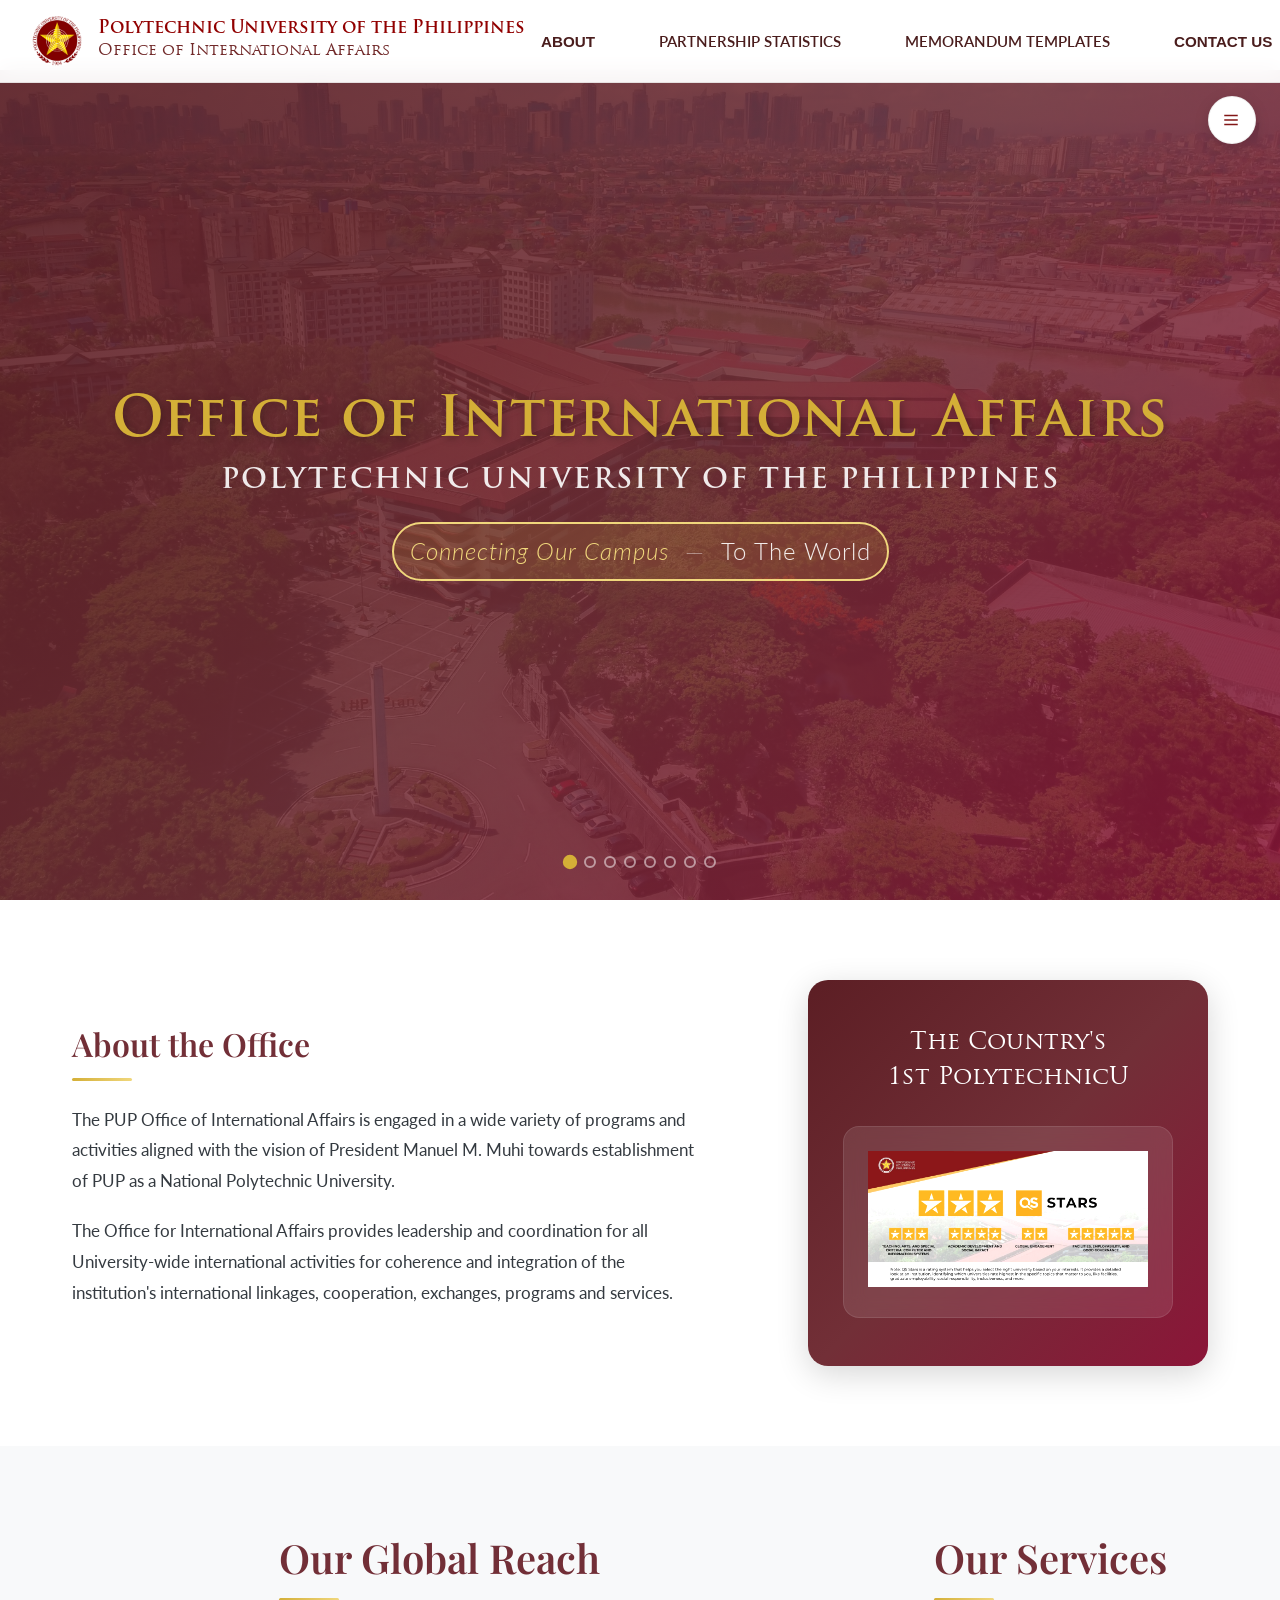
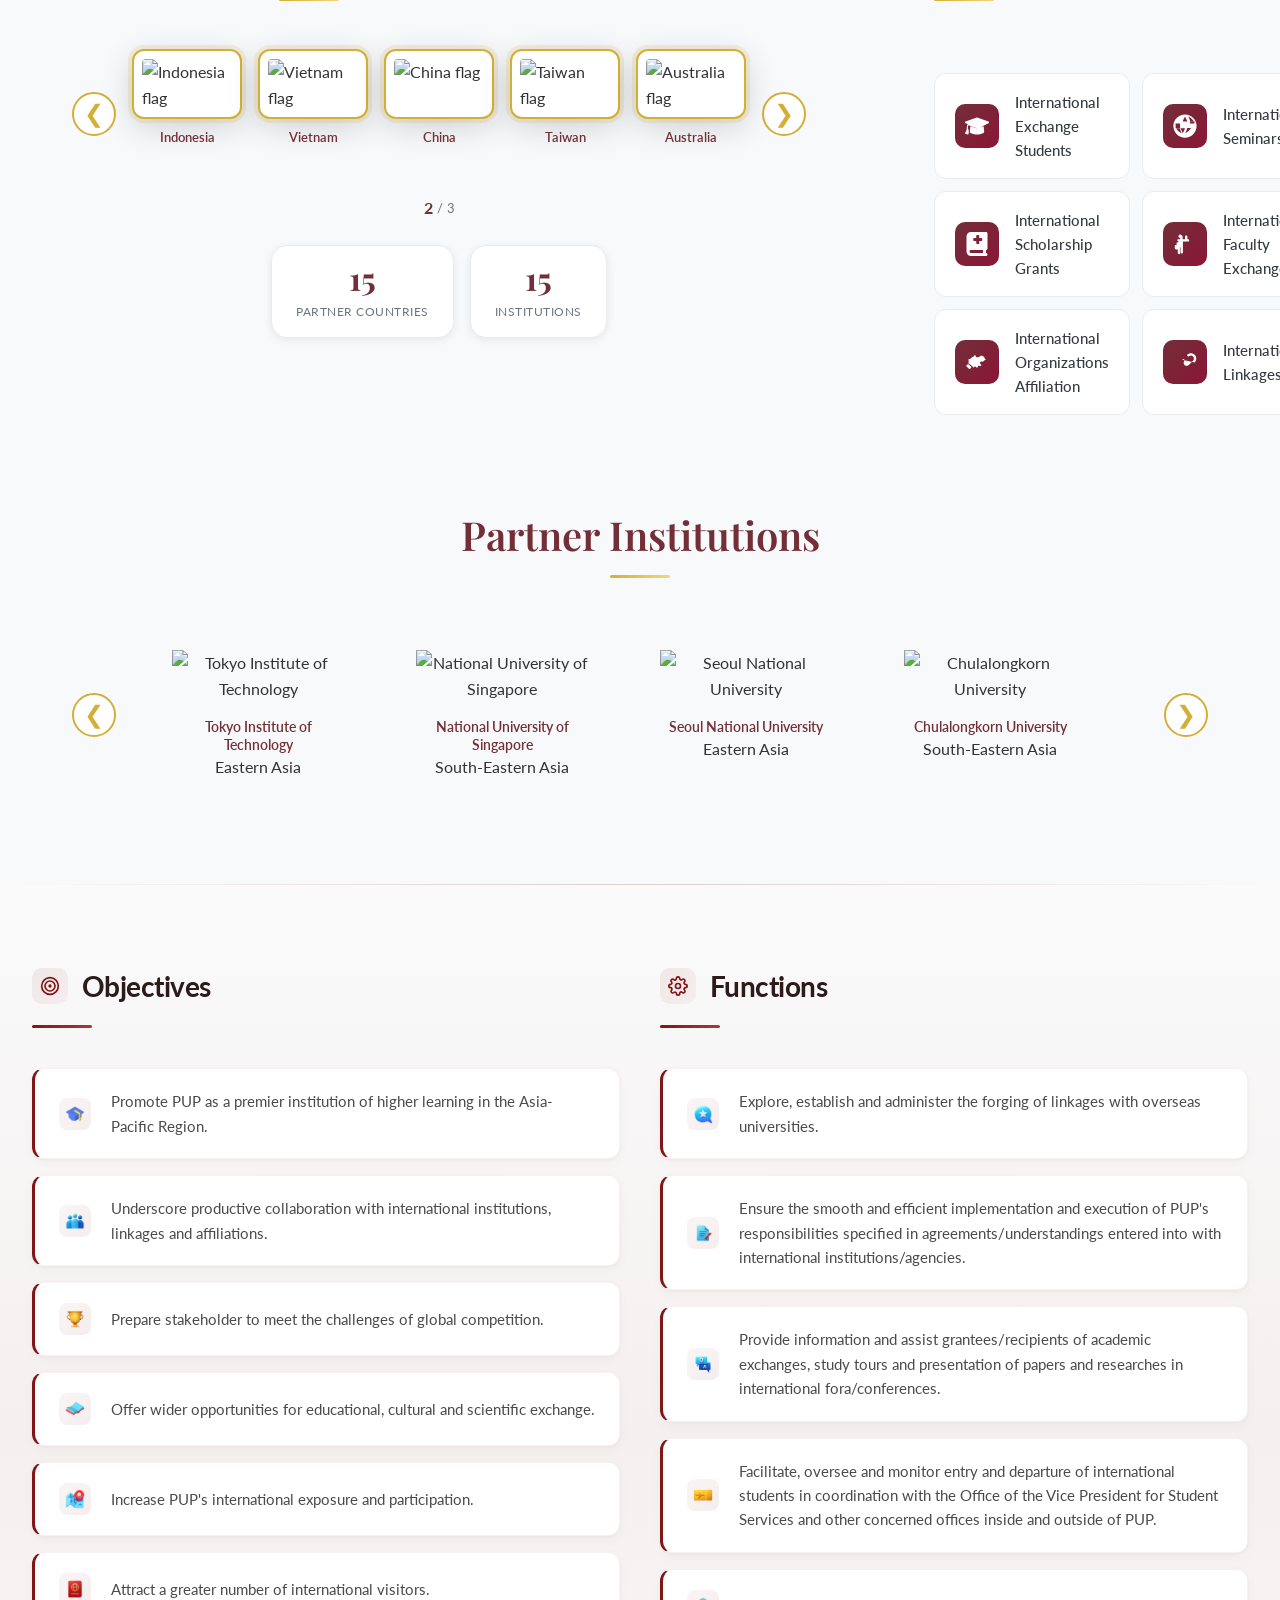
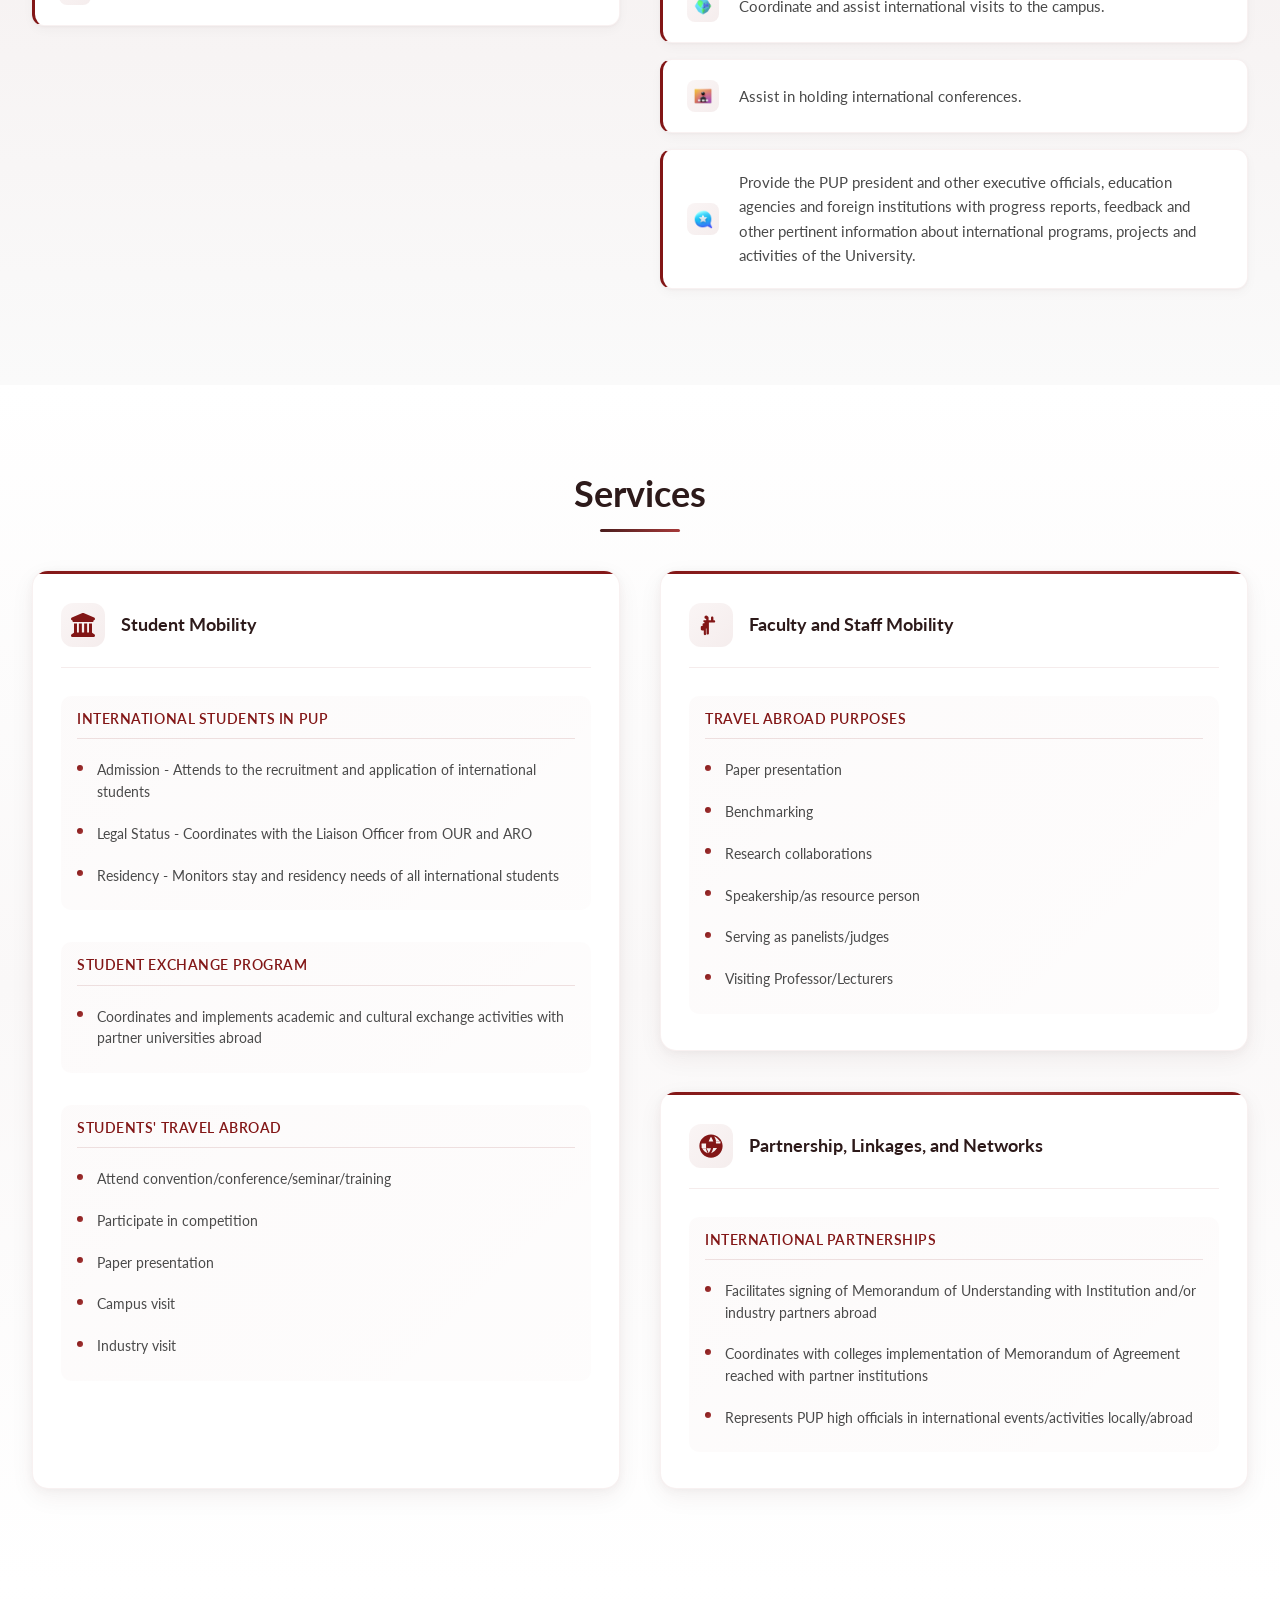
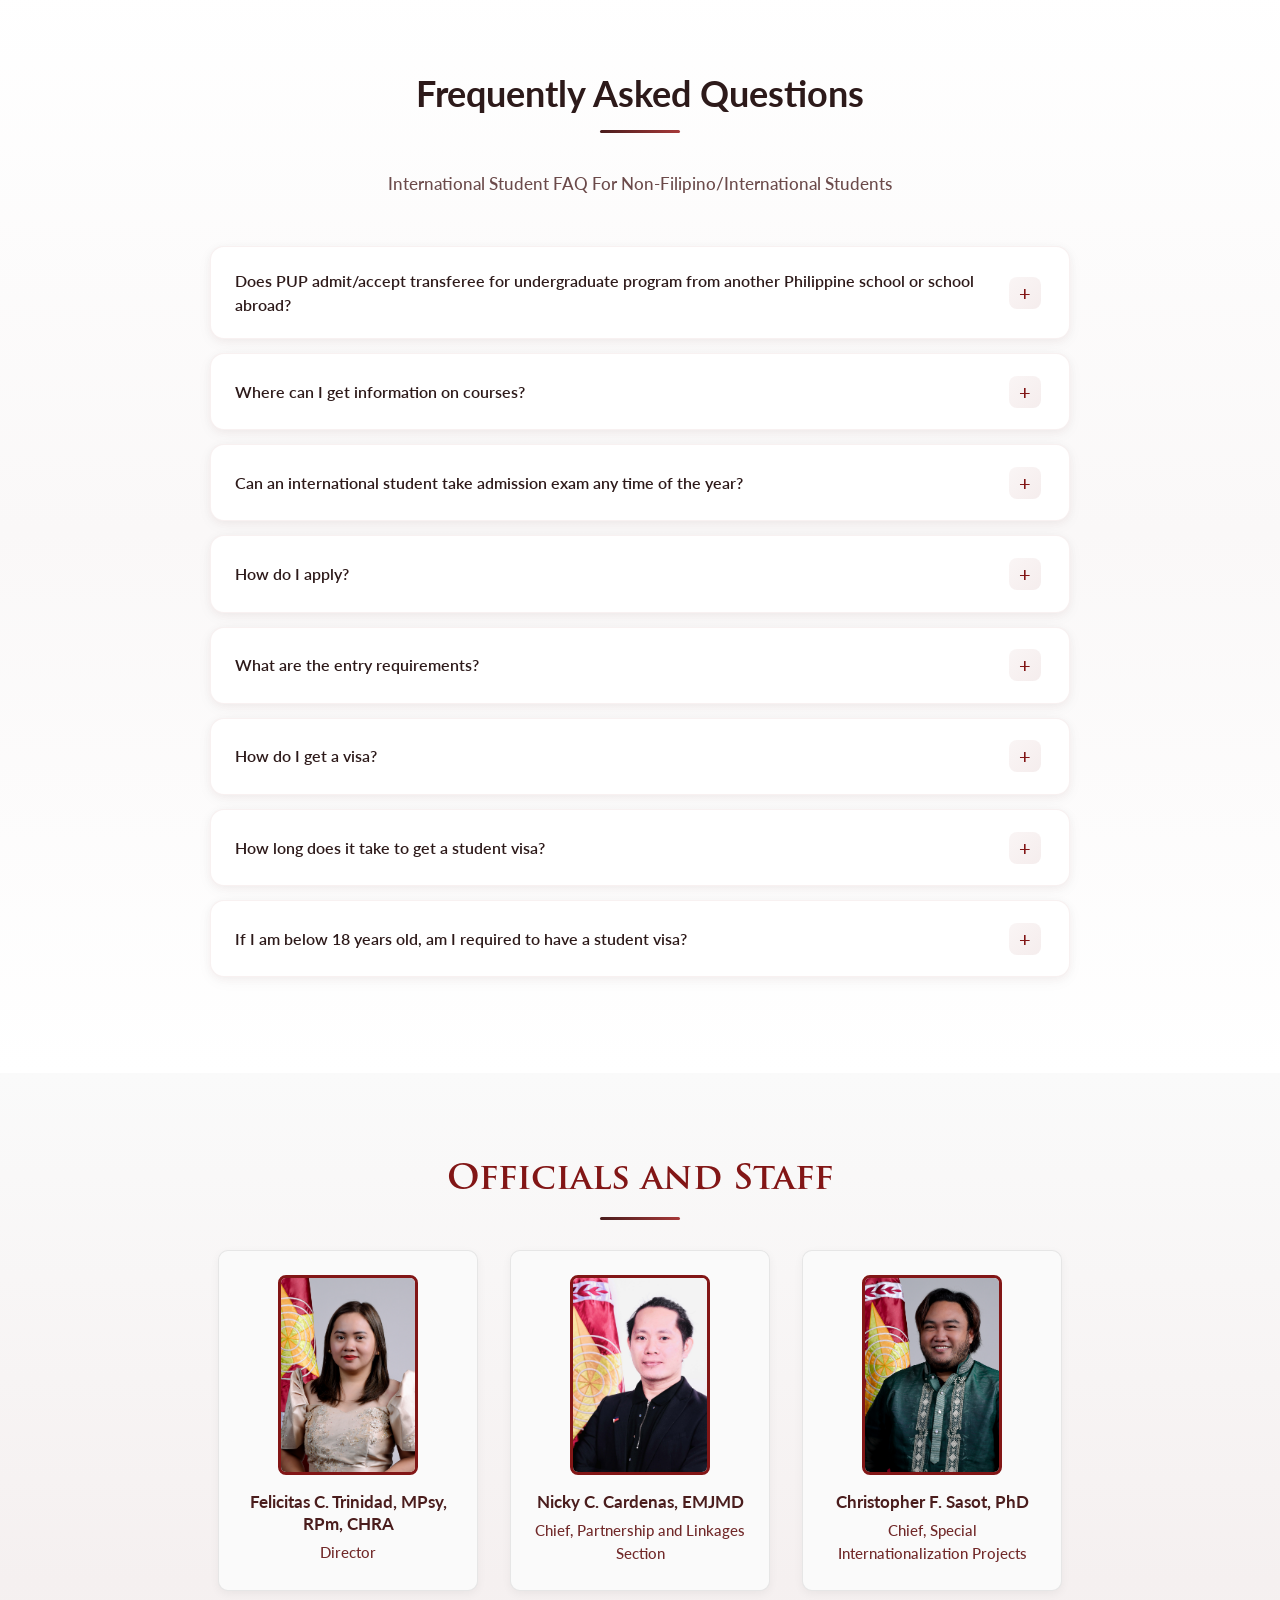
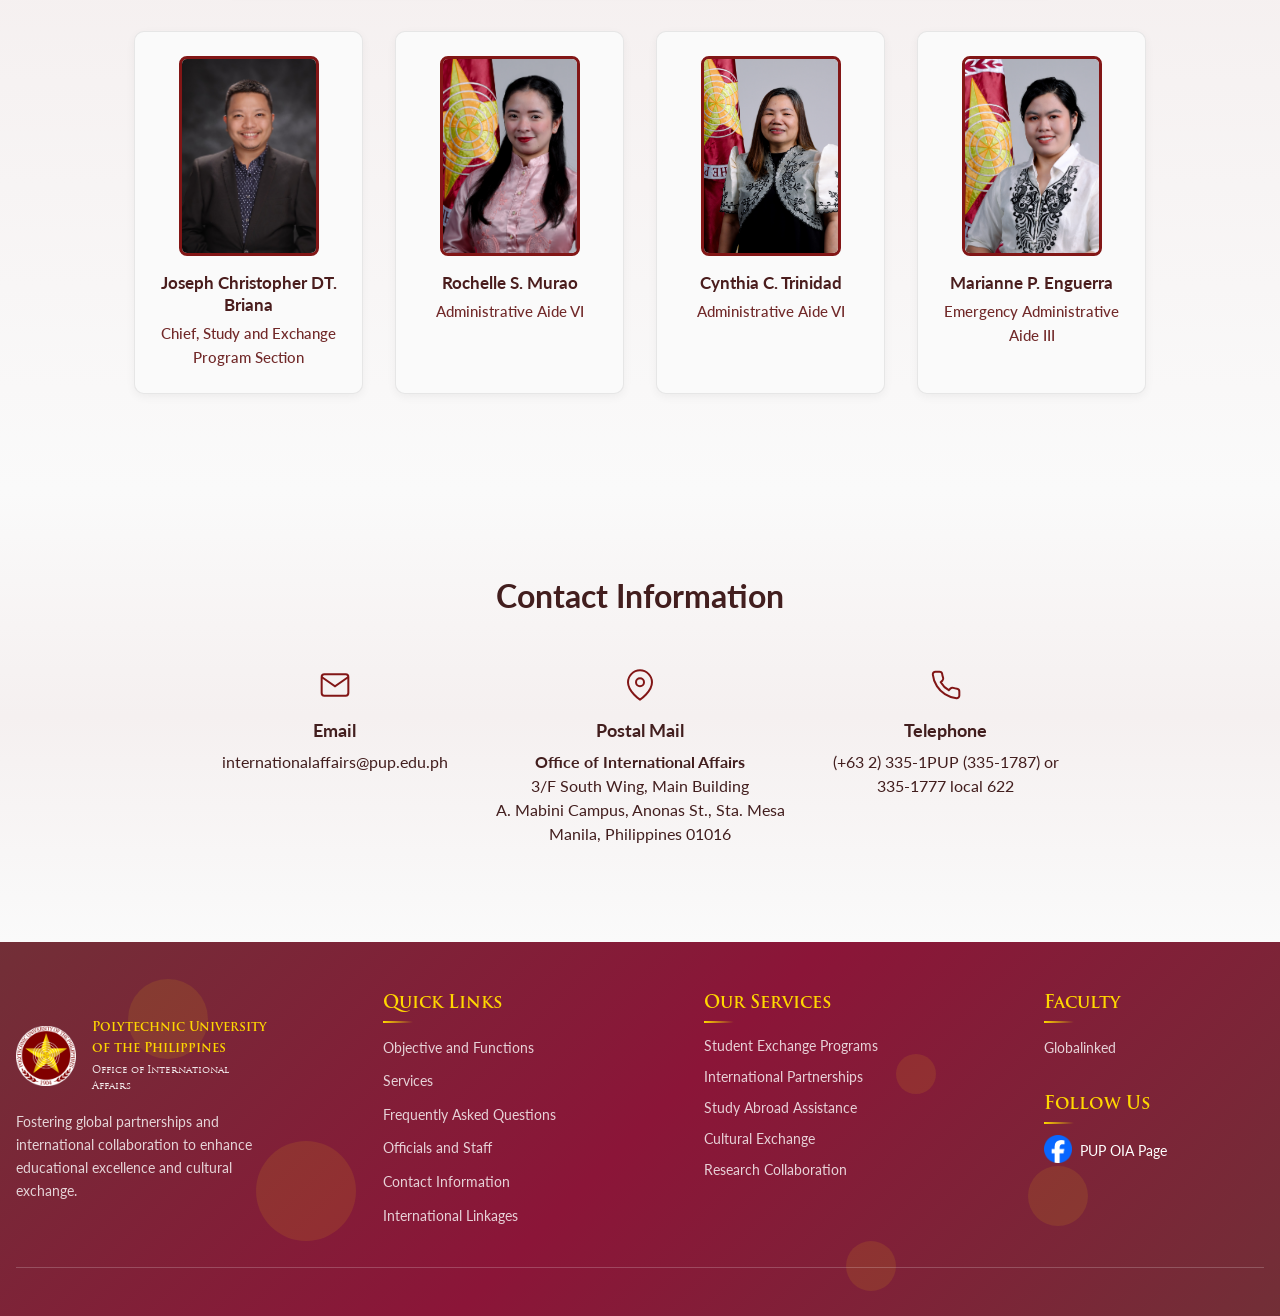
==== commit f9b59de0: "logo change" ====
--- a/index.html
+++ b/index.html
@@ -3,7 +3,8 @@
 <head>
   <meta charset="UTF-8" />
   <meta name="viewport" content="width=device-width, initial-scale=1.0" />
-  <title>PUP Office of International Affairs</title>
+  <title>Globalinked</title>
+  <link rel="icon" href="assets/globalMap.png" />
   <link rel="stylesheet" href="css/styles.css" />
   <link href="https://fonts.googleapis.com/css2?family=Lato:wght@300;400;500;600;700&family=Playfair+Display:wght@400;600;700&display=swap" rel="stylesheet" />
 </head>
